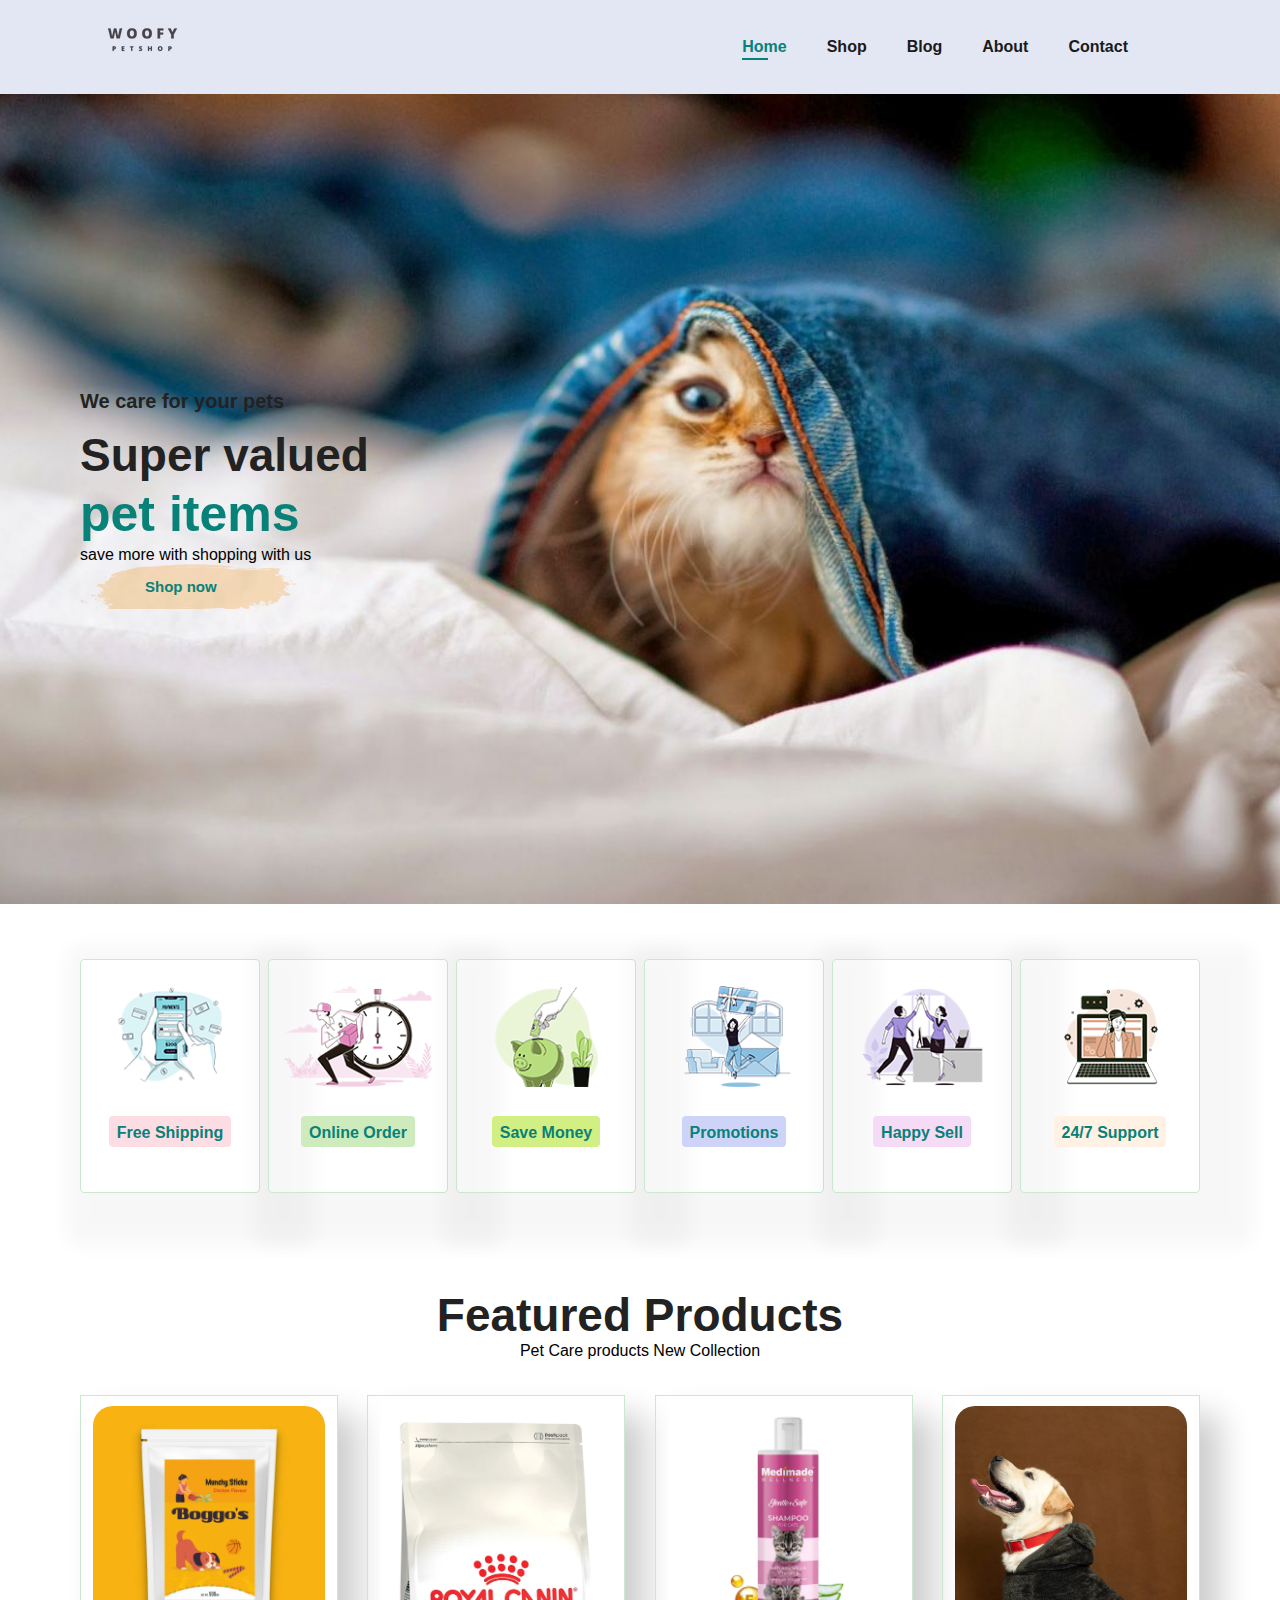
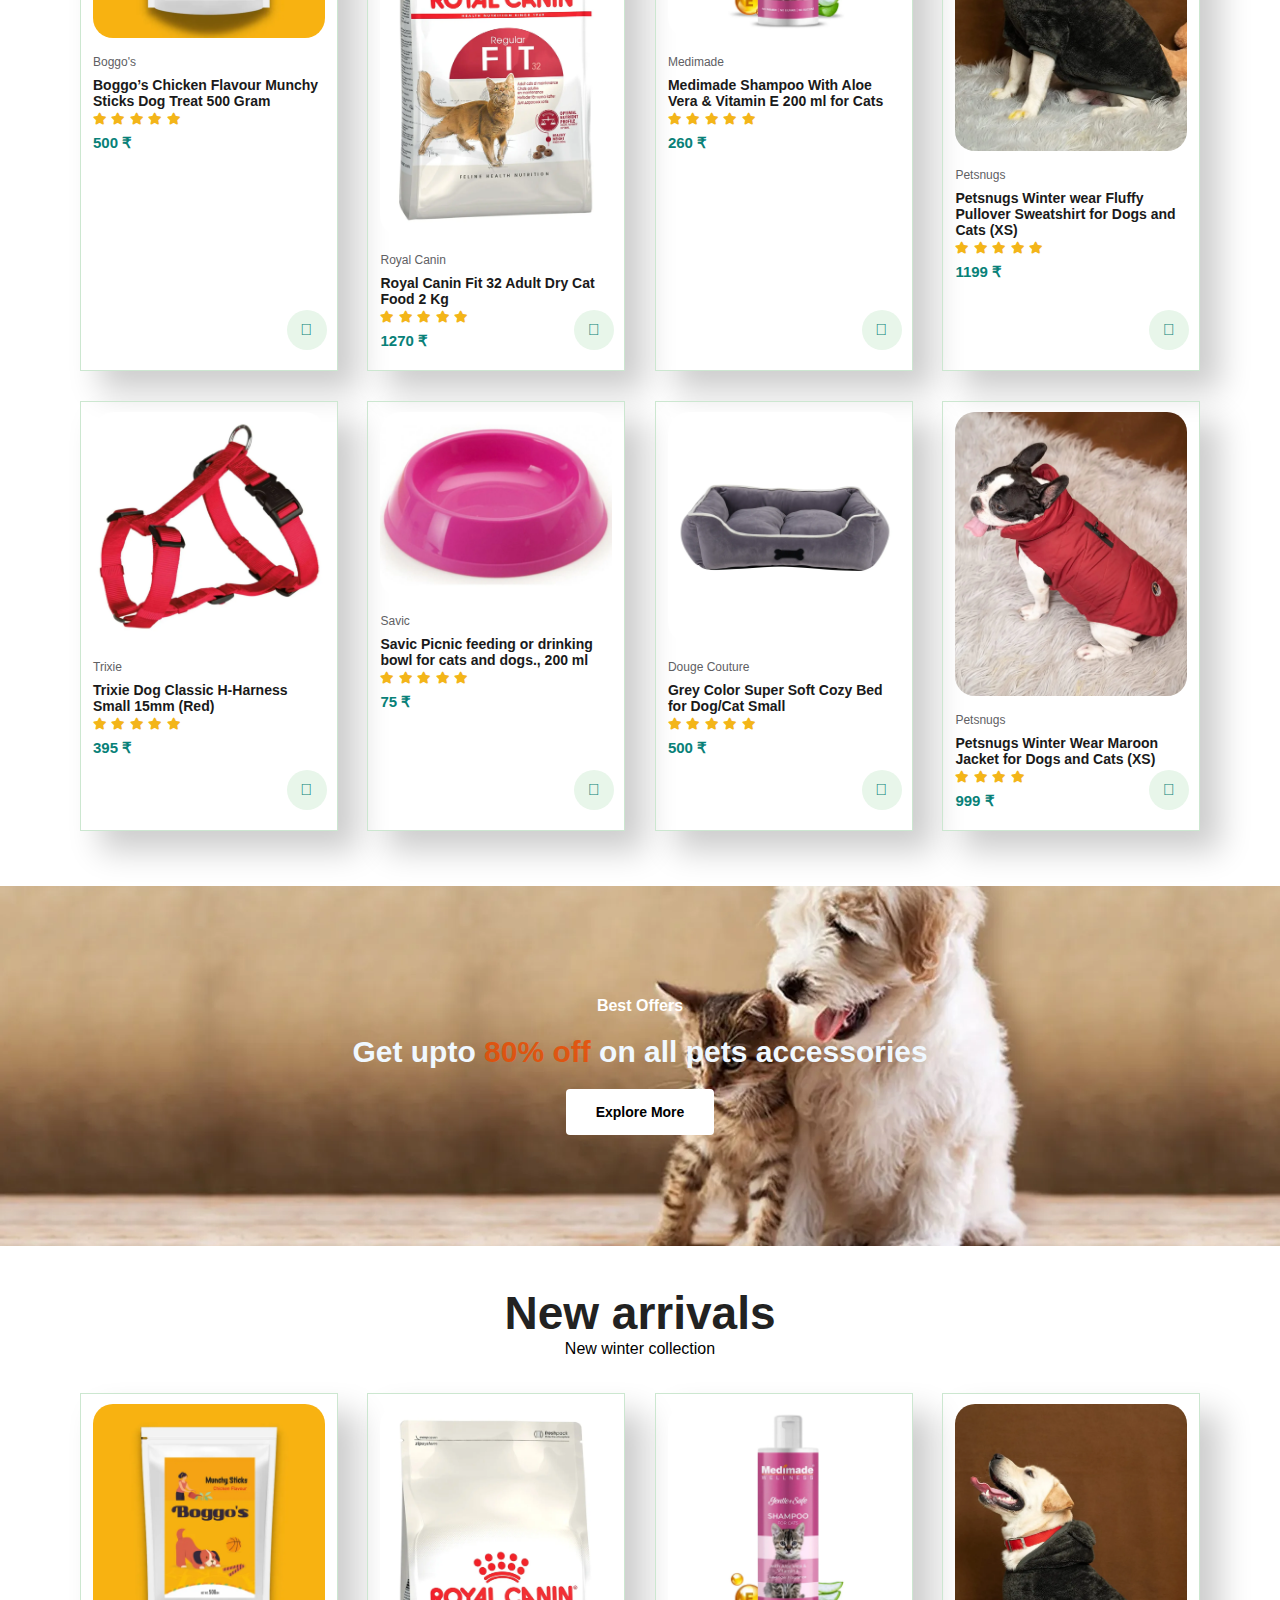
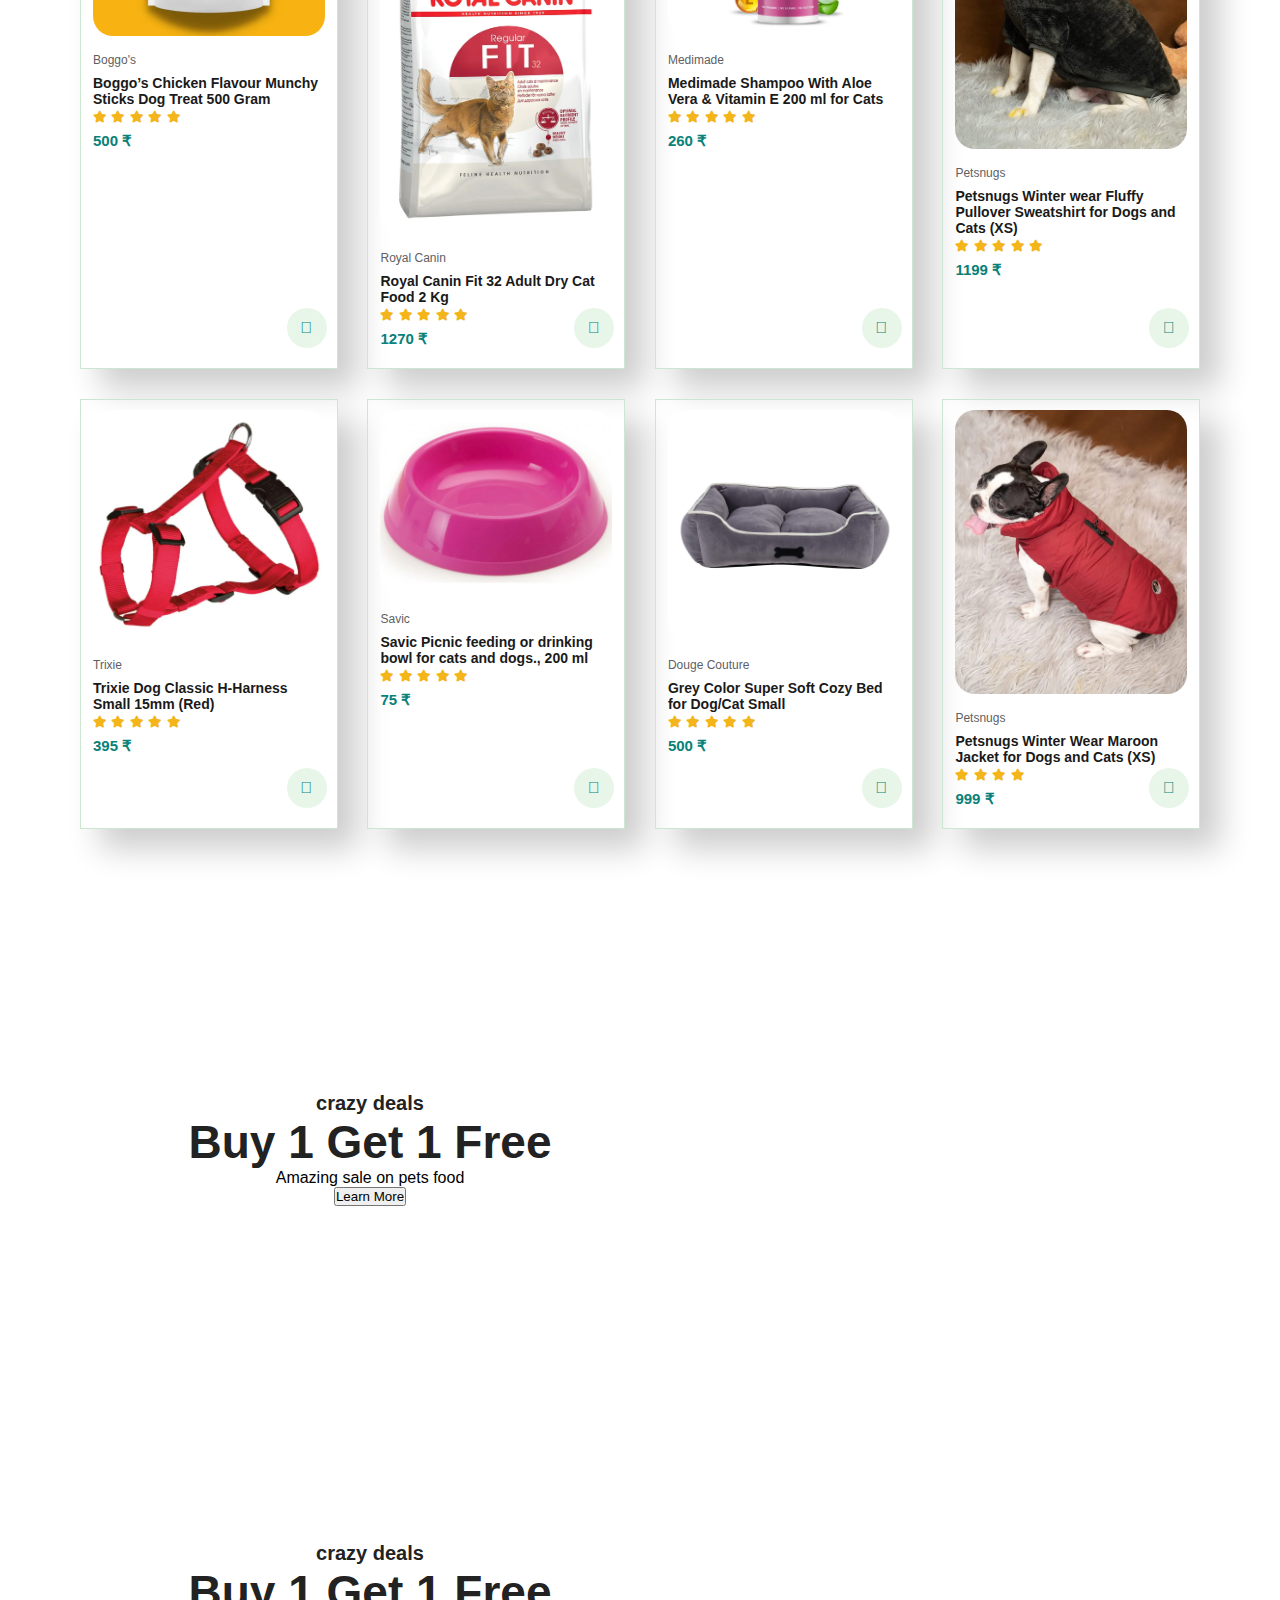
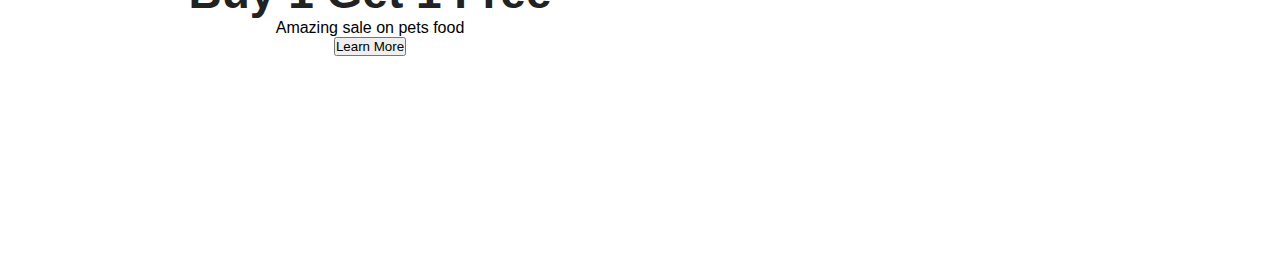
==== index.html @ 5dba1b3c "i have done with small banner" ====
<!DOCTYPE html>
<html lang="en">
<head>
    <meta charset="UTF-8">
    <meta http-equiv="X-UA-Compatible" content="IE=edge">
    <meta name="viewport" content="width=device-width, initial-scale=1.0">
    <title>pet-shop</title>
    <link rel="stylesheet" href="https://use.fontawesome.com/releases/v5.15.4/css/all.css" />
    <link rel="stylesheet" href="style.css"> 
</head>
 <!-- <style>
#product1 .pro-container{
    display: flex; 
    justify-content: space-between;
    padding-top: 20px;
    flex-wrap: wrap;
}
</style>  -->
<body>
    <section id="header">
        <a href="#"><img src="img/logo.png" class="logo" alt=""></a>

        <div>
            <ul id="navbar">
                <li><a class="active" href="index.html">Home </a></li>
                <li><a href="shop.html">Shop </a></li>
                <li><a href="blog.html">Blog </a></li>
                <li><a href="about.html">About </a></li>
                <li><a href="contact.html">Contact </a></li>
                <li><a href="Cart.html"><i class="fa-duotone fa-store"></i></a></li>

            </ul>

        </div>

    </section>

    <section id="hero">
        <h4>We care for your pets</h4>
        <h2>Super valued</h2>
        <h1>pet items</h1>
        <p>save more with shopping with us</p>
        <button>Shop now</button>


    </section>

    <section id="feature" class="section-p1">
        <div class="fe-box">
            <img src="img/features/f1.png" alt="">
            <h6>Free Shipping</h6>

        </div>
        <div class="fe-box">
            <img src="img/features/f2.png" alt="">
            <h6>Online Order</h6>

        </div>
        <div class="fe-box">
            <img src="img/features/f3.png" alt="">
            <h6>Save Money</h6>

        </div>
        <div class="fe-box">
            <img src="img/features/f4.png" alt="">
            <h6>Promotions</h6>

        </div>
        <div class="fe-box">
            <img src="img/features/f5.png" alt="">
            <h6>Happy Sell</h6>

        </div>
        <div class="fe-box">
            <img src="img/features/f6.png" alt="">
            <h6>24/7 Support</h6>

        </div>
    
    </section>

    <section id="product1" class="section-p1">
        <h2>Featured Products</h2>
        <p>Pet Care products New Collection</p>
        <div class="proContainer">
            <div class="pro">
                <img src="img/products/1920.webp" alt="">
                <div class="des" >
                    <span>Boggo's</span>
                    <h5>Boggo’s Chicken Flavour Munchy Sticks Dog Treat 500 Gram</h5>
                    <div class="star">
                        <i class="fas fa-star"></i>
                        <i class="fas fa-star"></i>
                        <i class="fas fa-star"></i>
                        <i class="fas fa-star"></i>
                        <i class="fas fa-star"></i>
                    </div>
                    <h4> 500 ₹ </h4>
                </div>
                <a href=""><i class="fal fa-shopping-cart cart"></i></a>
            </div>
       
        
            <div class="pro">
                <img src="img/products/1080.webp" alt="">
                <div class="des" >
                    <span>Royal Canin</span>
                    <h5>Royal Canin Fit 32 Adult Dry Cat Food 2 Kg</h5>
                    <div class="star">
                        <i class="fas fa-star"></i>
                        <i class="fas fa-star"></i>
                        <i class="fas fa-star"></i>
                        <i class="fas fa-star"></i>
                        <i class="fas fa-star"></i>
                    </div>
                    <h4> 1270 ₹ </h4>
                </div>
                <a href=""><i class="fal fa-shopping-cart cart"></i></a>
            </div>
        
        
            <div class="pro">
                <img src="img/products/1920 (2).webp" alt="">
                <div class="des" >
                    <span>Medimade</span>
                    <h5>Medimade Shampoo With Aloe Vera & Vitamin E 200 ml for Cats</h5>
                    <div class="star">
                        <i class="fas fa-star"></i>
                        <i class="fas fa-star"></i>
                        <i class="fas fa-star"></i>
                        <i class="fas fa-star"></i>
                        <i class="fas fa-star"></i>
                    </div>
                    <h4> 260 ₹ </h4>
                </div>
                <a href=""><i class="fal fa-shopping-cart cart"></i></a>
            </div>
        
        
            <div class="pro">
                <img src="img/products/1920 (3).webp" alt="">
                <div class="des" >
                    <span>Petsnugs</span>
                    <h5>Petsnugs Winter wear Fluffy Pullover Sweatshirt for Dogs and Cats (XS)</h5>
                    <div class="star">
                        <i class="fas fa-star"></i>
                        <i class="fas fa-star"></i>
                        <i class="fas fa-star"></i>
                        <i class="fas fa-star"></i>
                        <i class="fas fa-star"></i>
                    </div>
                    <h4> 1199 ₹ </h4>
                </div>
                <a href=""><i class="fal fa-shopping-cart cart"></i></a>
            </div>
        
        
            <div class="pro">
                <img src="img/products/1920 (4).webp" alt="">
                <div class="des" >
                    <span>Trixie</span>
                    <h5>Trixie Dog Classic H-Harness Small 15mm (Red)</h5>
                    <div class="star">
                        <i class="fas fa-star"></i>
                        <i class="fas fa-star"></i>
                        <i class="fas fa-star"></i>
                        <i class="fas fa-star"></i>
                        <i class="fas fa-star"></i>
                    </div>
                    <h4> 395 ₹ </h4>
                </div>
                <a href=""><i class="fal fa-shopping-cart cart"></i></a>
            </div>
        
        
            <div class="pro">
                <img src="img/products/1920 (5).webp" alt="">
                <div class="des" >
                    <span>Savic</span>
                    <h5>Savic Picnic feeding or drinking bowl for cats and dogs., 200 ml</h5>
                    <div class="star">
                        <i class="fas fa-star"></i>
                        <i class="fas fa-star"></i>
                        <i class="fas fa-star"></i>
                        <i class="fas fa-star"></i>
                        <i class="fas fa-star"></i>
                    </div>
                    <h4> 75 ₹ </h4>
                </div>
                <a href=""><i class="fal fa-shopping-cart cart"></i></a>
            </div>
    
        
            <div class="pro">
                <img src="img/products/1920 (6).webp" alt="">
                <div class="des" >
                    <span>Douge Couture</span>
                    <h5>Grey Color Super Soft Cozy Bed for Dog/Cat Small</h5>
                    <div class="star">
                        <i class="fas fa-star"></i>
                        <i class="fas fa-star"></i>
                        <i class="fas fa-star"></i>
                        <i class="fas fa-star"></i>
                        <i class="fas fa-star"></i>
                    </div>
                    <h4> 500 ₹ </h4>
                </div>
                <a href=""><i class="fal fa-shopping-cart cart"></i></a>
            </div>
    
        
            <div class="pro">
                <img src="img/products/1920 (1).webp" alt="">
                <div class="des" >
                    <span>Petsnugs</span>
                    <h5>Petsnugs Winter Wear Maroon Jacket for Dogs and Cats (XS)</h5>
                    <div class="star">
                        <i class="fas fa-star"></i>
                        <i class="fas fa-star"></i>
                        <i class="fas fa-star"></i>
                        <i class="fas fa-star"></i>
                        
                    </div>
                    <h4> 999 ₹ </h4>
                </div>
                <a href=""><i class="fal fa-shopping-cart cart"></i></a>
            </div>
        </div>
    </section>

    <section id="banner" class="section-m1">
        <h4>Best Offers</h4>
        <h2>Get upto <span>80% off</span> on all pets accessories</h2>
        <button class="normal">Explore More</button>

    </section>

    <section id="product1" class="section-p1">
        <h2>New arrivals</h2>
        <p>New winter collection</p>
        <div class="proContainer">
            <div class="pro">
                <img src="img/products/1920.webp" alt="">
                <div class="des" >
                    <span>Boggo's</span>
                    <h5>Boggo’s Chicken Flavour Munchy Sticks Dog Treat 500 Gram</h5>
                    <div class="star">
                        <i class="fas fa-star"></i>
                        <i class="fas fa-star"></i>
                        <i class="fas fa-star"></i>
                        <i class="fas fa-star"></i>
                        <i class="fas fa-star"></i>
                    </div>
                    <h4> 500 ₹ </h4>
                </div>
                <a href=""><i class="fal fa-shopping-cart cart"></i></a>
            </div>
       
        
            <div class="pro">
                <img src="img/products/1080.webp" alt="">
                <div class="des" >
                    <span>Royal Canin</span>
                    <h5>Royal Canin Fit 32 Adult Dry Cat Food 2 Kg</h5>
                    <div class="star">
                        <i class="fas fa-star"></i>
                        <i class="fas fa-star"></i>
                        <i class="fas fa-star"></i>
                        <i class="fas fa-star"></i>
                        <i class="fas fa-star"></i>
                    </div>
                    <h4> 1270 ₹ </h4>
                </div>
                <a href=""><i class="fal fa-shopping-cart cart"></i></a>
            </div>
        
        
            <div class="pro">
                <img src="img/products/1920 (2).webp" alt="">
                <div class="des" >
                    <span>Medimade</span>
                    <h5>Medimade Shampoo With Aloe Vera & Vitamin E 200 ml for Cats</h5>
                    <div class="star">
                        <i class="fas fa-star"></i>
                        <i class="fas fa-star"></i>
                        <i class="fas fa-star"></i>
                        <i class="fas fa-star"></i>
                        <i class="fas fa-star"></i>
                    </div>
                    <h4> 260 ₹ </h4>
                </div>
                <a href=""><i class="fal fa-shopping-cart cart"></i></a>
            </div>
        
        
            <div class="pro">
                <img src="img/products/1920 (3).webp" alt="">
                <div class="des" >
                    <span>Petsnugs</span>
                    <h5>Petsnugs Winter wear Fluffy Pullover Sweatshirt for Dogs and Cats (XS)</h5>
                    <div class="star">
                        <i class="fas fa-star"></i>
                        <i class="fas fa-star"></i>
                        <i class="fas fa-star"></i>
                        <i class="fas fa-star"></i>
                        <i class="fas fa-star"></i>
                    </div>
                    <h4> 1199 ₹ </h4>
                </div>
                <a href=""><i class="fal fa-shopping-cart cart"></i></a>
            </div>
        
        
            <div class="pro">
                <img src="img/products/1920 (4).webp" alt="">
                <div class="des" >
                    <span>Trixie</span>
                    <h5>Trixie Dog Classic H-Harness Small 15mm (Red)</h5>
                    <div class="star">
                        <i class="fas fa-star"></i>
                        <i class="fas fa-star"></i>
                        <i class="fas fa-star"></i>
                        <i class="fas fa-star"></i>
                        <i class="fas fa-star"></i>
                    </div>
                    <h4> 395 ₹ </h4>
                </div>
                <a href=""><i class="fal fa-shopping-cart cart"></i></a>
            </div>
        
        
            <div class="pro">
                <img src="img/products/1920 (5).webp" alt="">
                <div class="des" >
                    <span>Savic</span>
                    <h5>Savic Picnic feeding or drinking bowl for cats and dogs., 200 ml</h5>
                    <div class="star">
                        <i class="fas fa-star"></i>
                        <i class="fas fa-star"></i>
                        <i class="fas fa-star"></i>
                        <i class="fas fa-star"></i>
                        <i class="fas fa-star"></i>
                    </div>
                    <h4> 75 ₹ </h4>
                </div>
                <a href=""><i class="fal fa-shopping-cart cart"></i></a>
            </div>
    
        
            <div class="pro">
                <img src="img/products/1920 (6).webp" alt="">
                <div class="des" >
                    <span>Douge Couture</span>
                    <h5>Grey Color Super Soft Cozy Bed for Dog/Cat Small</h5>
                    <div class="star">
                        <i class="fas fa-star"></i>
                        <i class="fas fa-star"></i>
                        <i class="fas fa-star"></i>
                        <i class="fas fa-star"></i>
                        <i class="fas fa-star"></i>
                    </div>
                    <h4> 500 ₹ </h4>
                </div>
                <a href=""><i class="fal fa-shopping-cart cart"></i></a>
            </div>
    
        
            <div class="pro">
                <img src="img/products/1920 (1).webp" alt="">
                <div class="des" >
                    <span>Petsnugs</span>
                    <h5>Petsnugs Winter Wear Maroon Jacket for Dogs and Cats (XS)</h5>
                    <div class="star">
                        <i class="fas fa-star"></i>
                        <i class="fas fa-star"></i>
                        <i class="fas fa-star"></i>
                        <i class="fas fa-star"></i>
                        
                    </div>
                    <h4> 999 ₹ </h4>
                </div>
                <a href=""><i class="fal fa-shopping-cart cart"></i></a>
            </div>
        </div>
    </section>

    <section id="sm-banner" class="section-p1">
        <div class="banner-box">
            <h4>crazy deals</h4>
            <h2>Buy 1 Get 1 Free</h2>
            <span>Amazing sale on pets food </span>
            <button>Learn More</button>
        </div>
        <div class="banner-box">
            <h4>crazy deals</h4>
            <h2>Buy 1 Get 1 Free</h2>
            <span>Amazing sale on pets food </span>
            <button>Learn More</button>
        </div>
    </section>

     <script src="script.js"></script>
</body>
</html>
---- style.css ----
@import url('https://fonts.googleapis.com/css2?family=League+Spartan:wght@100;200;300;400;500;600;700;800;900&display=swap');    
* {
    margin: 0;
    padding: 0;
    box-sizing: border-box;
    font-family: 'spartan', sans-serif;
}

h1{
    font-size: 50px;
    line-height: 64px;
    color: #222;

}
h2{
    font-size: 46px;
    line-height: 54px;
    color: #222;
}
h4{
    font-size: 20px; 
    color: #222;
} 
h6{
    font-weight: 700;
    font-size: 16px;
    margin: 15px 0 20px 0;
} 
.section-p1 {
    padding: 40px 80px;
}
.section-m1 {
    padding: 40px 80px;
}
button.normal{
    font-size: 14px;
    font-weight: 600;
    padding: 15px 30px;
    color: #000;
    background-color: #fff;
    border-radius: 4px;
    cursor: pointer;
    border: none;
    outline: none;
    transition: 0.2s;
}
body {
    width:100%;
}  
/*header start*/

#header {
    display: flex;
    align-items: center;
    justify-content: space-between;
    padding: 20px 80px;
    background: #e3e6f3;
    box-shadow: 0 5px 15px rgba(0, 0, 0, 0.0 6);
    z-index: 999;
    position: sticky;
    top: 0;
    left: 0;
}
#navbar {
    display: flex;
    align-items: center;
    justify-content: center;

}
#navbar li{
    list-style: none;
    padding: 0 20px;
    position: relative;
}
#navbar li a{
    text-decoration: none;
    font-size: 16px;
    font-weight: 600;
    color: #1a1a1a;
    transition: 0.3s ease;
}
#navbar li a:hover{
    color: #088178;
}
#navbar li a:hover,
#navbar li a.active{
    color: #088178;
}
#navbar li a.active::after,
#navbar li a:hover::after{
    content: "";
    width: 30%;
    height: 2px;
    background: #088178;
    position: absolute;
    bottom: -4px;
    left: 20px;
}

/*home page*/
#hero{
    background-image: url(img/hero1.jpg);
    height: 90vh;
    width: 100%;
    background-size: cover;
    background-position: top 25% right 0;
    padding: 0 80px;
    display: flex;
    flex-direction: column;
    align-items: flex-start;
    justify-content: center;

}
#hero h4{
    padding-bottom: 15px;

}
#hero h1{
    color: #088178;
}
#hero button{
    background-image: url(img/button.png);
    background-color:transparent;
    color: #088178;
    border: 0;
    padding: 14px 80px 14px 65px;
    background-repeat: no-repeat;
    cursor: pointer;
    font-weight:700 ;
    font-size: 15px;
}
#feature{
    display: flex;
    align-items: center;
    justify-content: space-between;
    flex-wrap: wrap;
}
#feature .fe-box{
    width: 180px;
    text-align: center;
    padding: 25px 15px;
    box-shadow:20px 20px 20px 34px rgba(0,0,0,0.03);
    border: 1px solid #cce7d0;
    border-radius: 4px;
    margin: 15px 0;
}
#feature .fe-box:hover{
    box-shadow: 10px 10px 54px rgba(70, 62,221,0.1);
}
#feature .fe-box h6{
    display: inline-block;
    padding:9px 8px 6px 8px;
    line-height: 1;
    border-radius: 4px;
    color: #088178;
    background-color:#fddde4;
}

#feature .fe-box:nth-child(2) h6{
    background-color:#cdebbc;

}
#feature .fe-box:nth-child(3) h6{
    background-color:#d1ef82;
    
}#feature .fe-box:nth-child(4) h6{
    background-color:#cdd4f8;
    
}#feature .fe-box:nth-child(5) h6{
    background-color:#f6dbf6;
    
}#feature .fe-box:nth-child(6) h6{
    background-color:#fff2e5;
    
}
#feature .fe-box img{
    width: 100%;
    margin-bottom: 10px;

}
#product1{
    text-align: center;
}
#product1 .proContainer{
    display: flex; 
    justify-content: space-between;
    padding-top: 20px;
    flex-wrap: wrap;
}

#product1 .pro{
    width: 23%;
    min-width: 250px;
    padding: 10px 12px;
    border: 1px solid #cce7d0;
    cursor: pointer;
    box-shadow:20px 20px 30px rgba(0,0,0,0.2);
    margin: 15px 0;
    position: relative;
}
#product1 .pro:hover{
    box-shadow:20px 20px 30px rgba(0,0,0,0.6);

}
#product1 .pro img{
    width: 100%;
    border-radius: 20px ;
}
#product1 .pro .des{
    text-align: start;
    padding: 10px 0;
}
#product1 .pro .des span{
    color: #606063;
    font-size: 12px;
}
#product1 .pro .des h5{
    padding-top:7px;
    color: #1a1a1a;
    font-size: 14px;
}
#product1 .pro .des i{
    font-size: 12px;
    color: rgb(243, 181, 25);
}
#product1 .pro .des h4{
    padding-top: 7px;
    font-size: 15px;
    font-weight: 700;
    color: #088178;

}
#product1 .pro .cart{
    width: 40px;
    height: 40px;
    line-height: 40px;
    border-radius: 50px;
    background-color: #e8f6ea;
    font-weight:500 ;
    color: #088178;
    position: absolute;
    bottom: 20px;
    right:10px;
}
#banner{
    display: flex;
    flex-direction: column;
    justify-content: center;
    align-items: center;
    text-align: center;
    background-image: url(/img/banner/Pet-Care-Banner.webp);
    width: 100%;
    height: 40vh;
    background-size: cover;
    background-position: center;
}
#banner h4{
    color: white;
    font-size: 16px;
}
#banner h2{
    color: aliceblue;
    font-size:30px;
    padding: 10px 0;
}
#banner h2 span{
    color:rgba(233, 74, 0, 0.83);
    
}
#banner button:hover{
    background-color: #088178;
    color:#fff;

}
#sm-banner {
    display: flex;
    justify-content: space-between;
    flex-wrap: wrap;
}
#sm-banner .banner-box{
    display: flex;
    flex-direction: column;
    justify-content: center;
    align-items: center;
    text-align: center;
    background-image: url(/img/banner/mobile_1.avif);
    min-width: 580px;
    height: 50vh;
    background-size: cover;
    background-position: center;

}
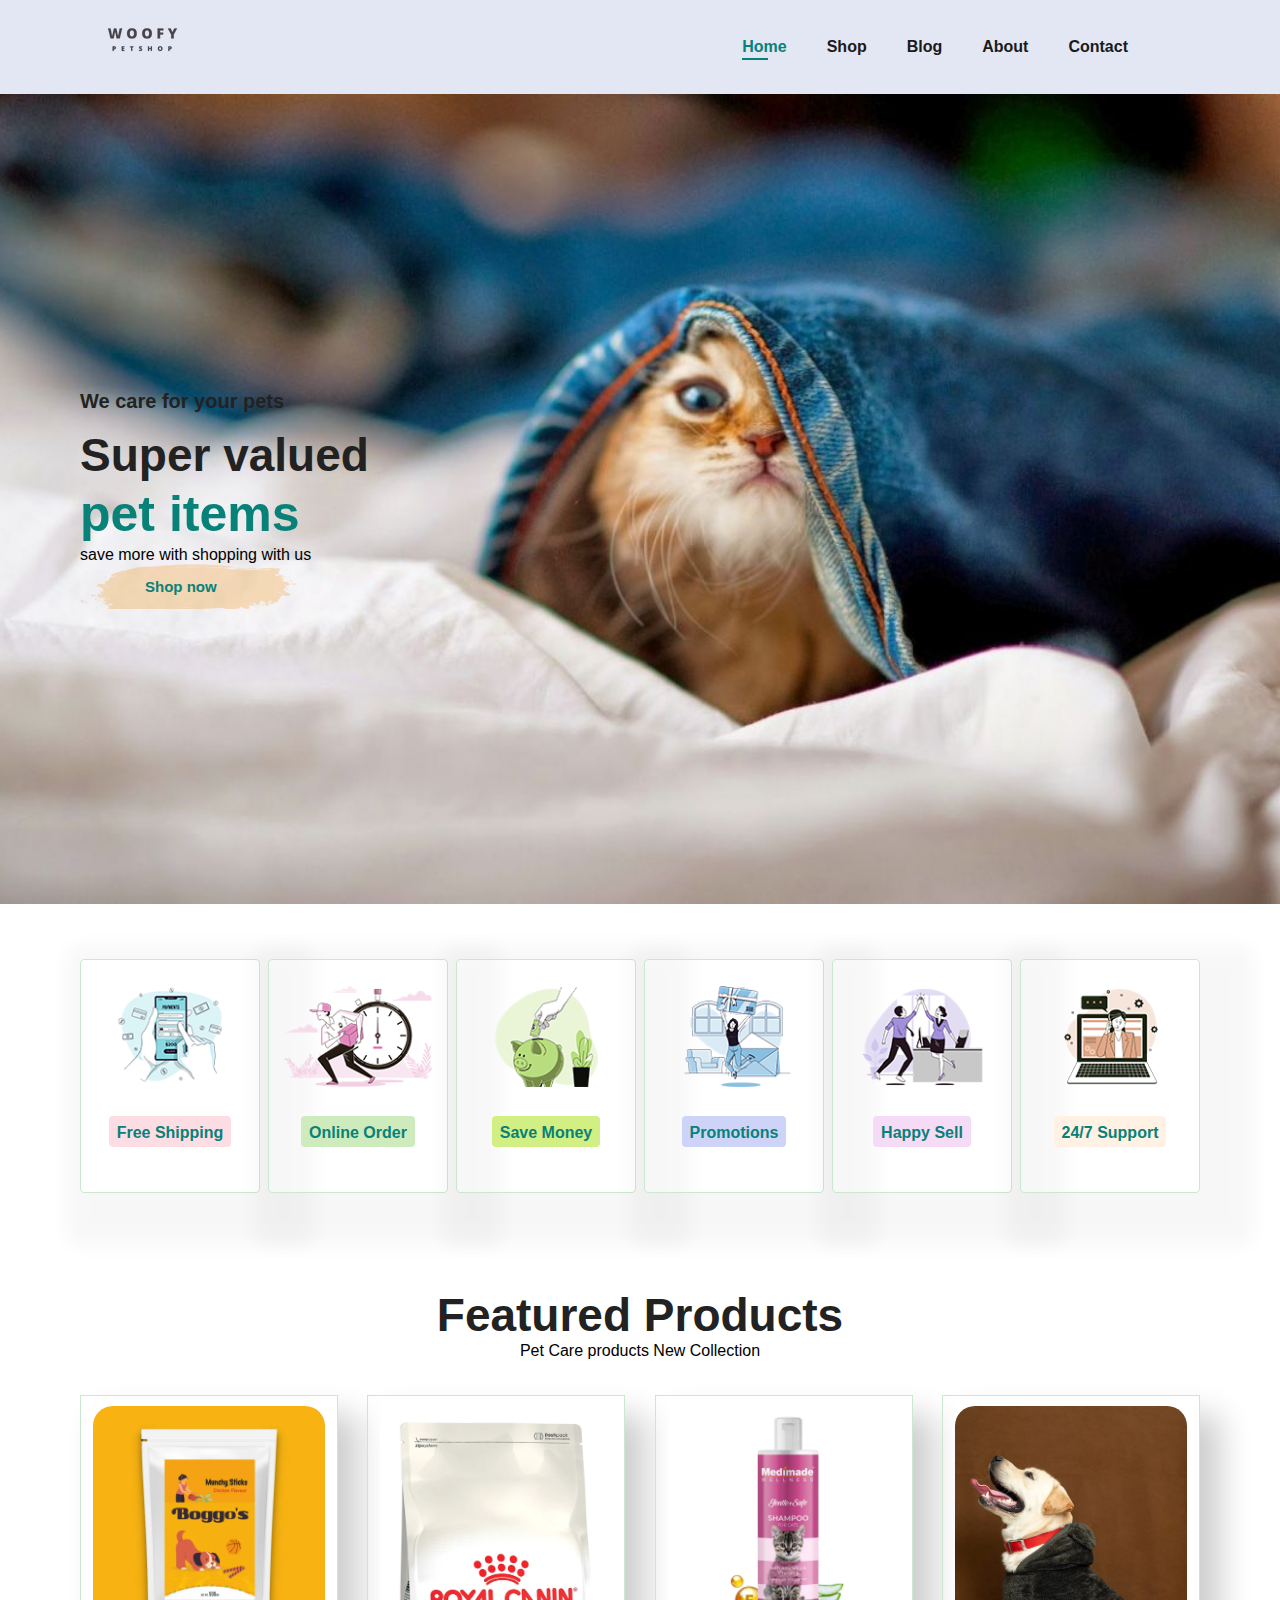
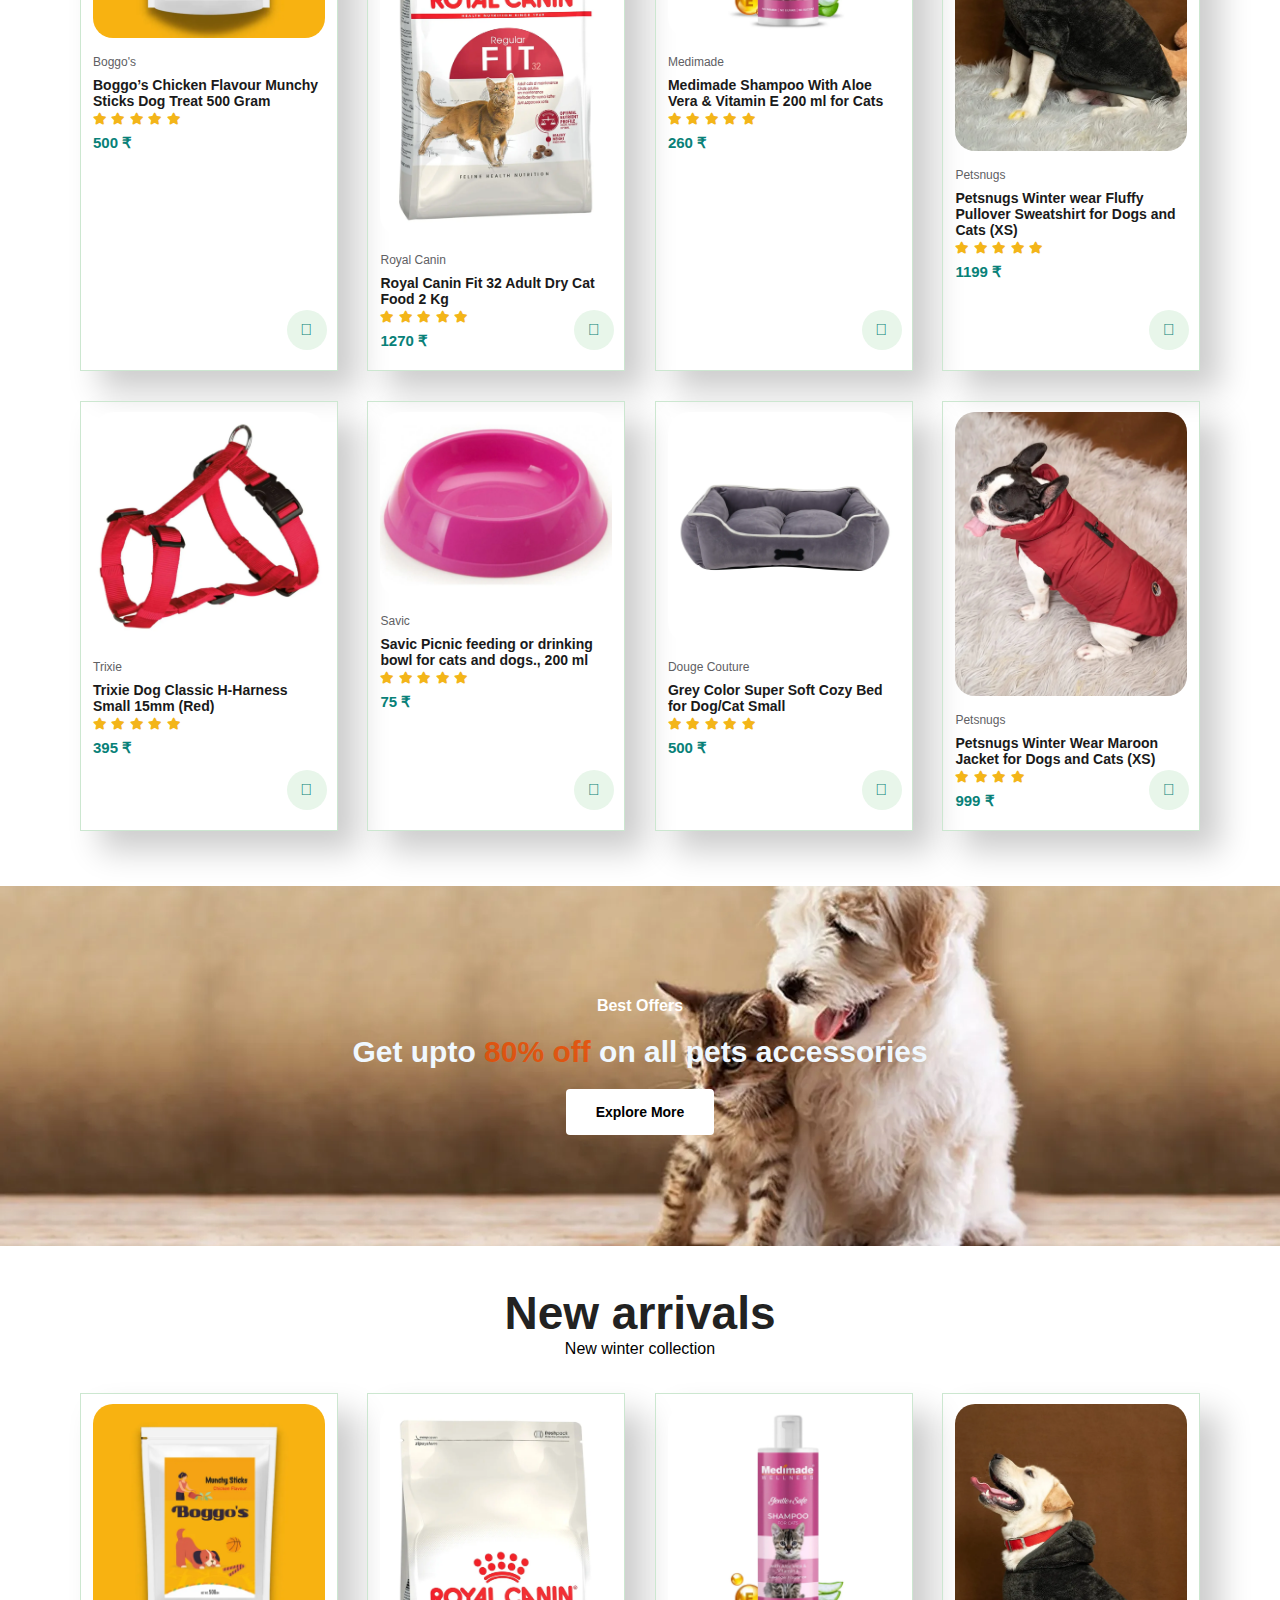
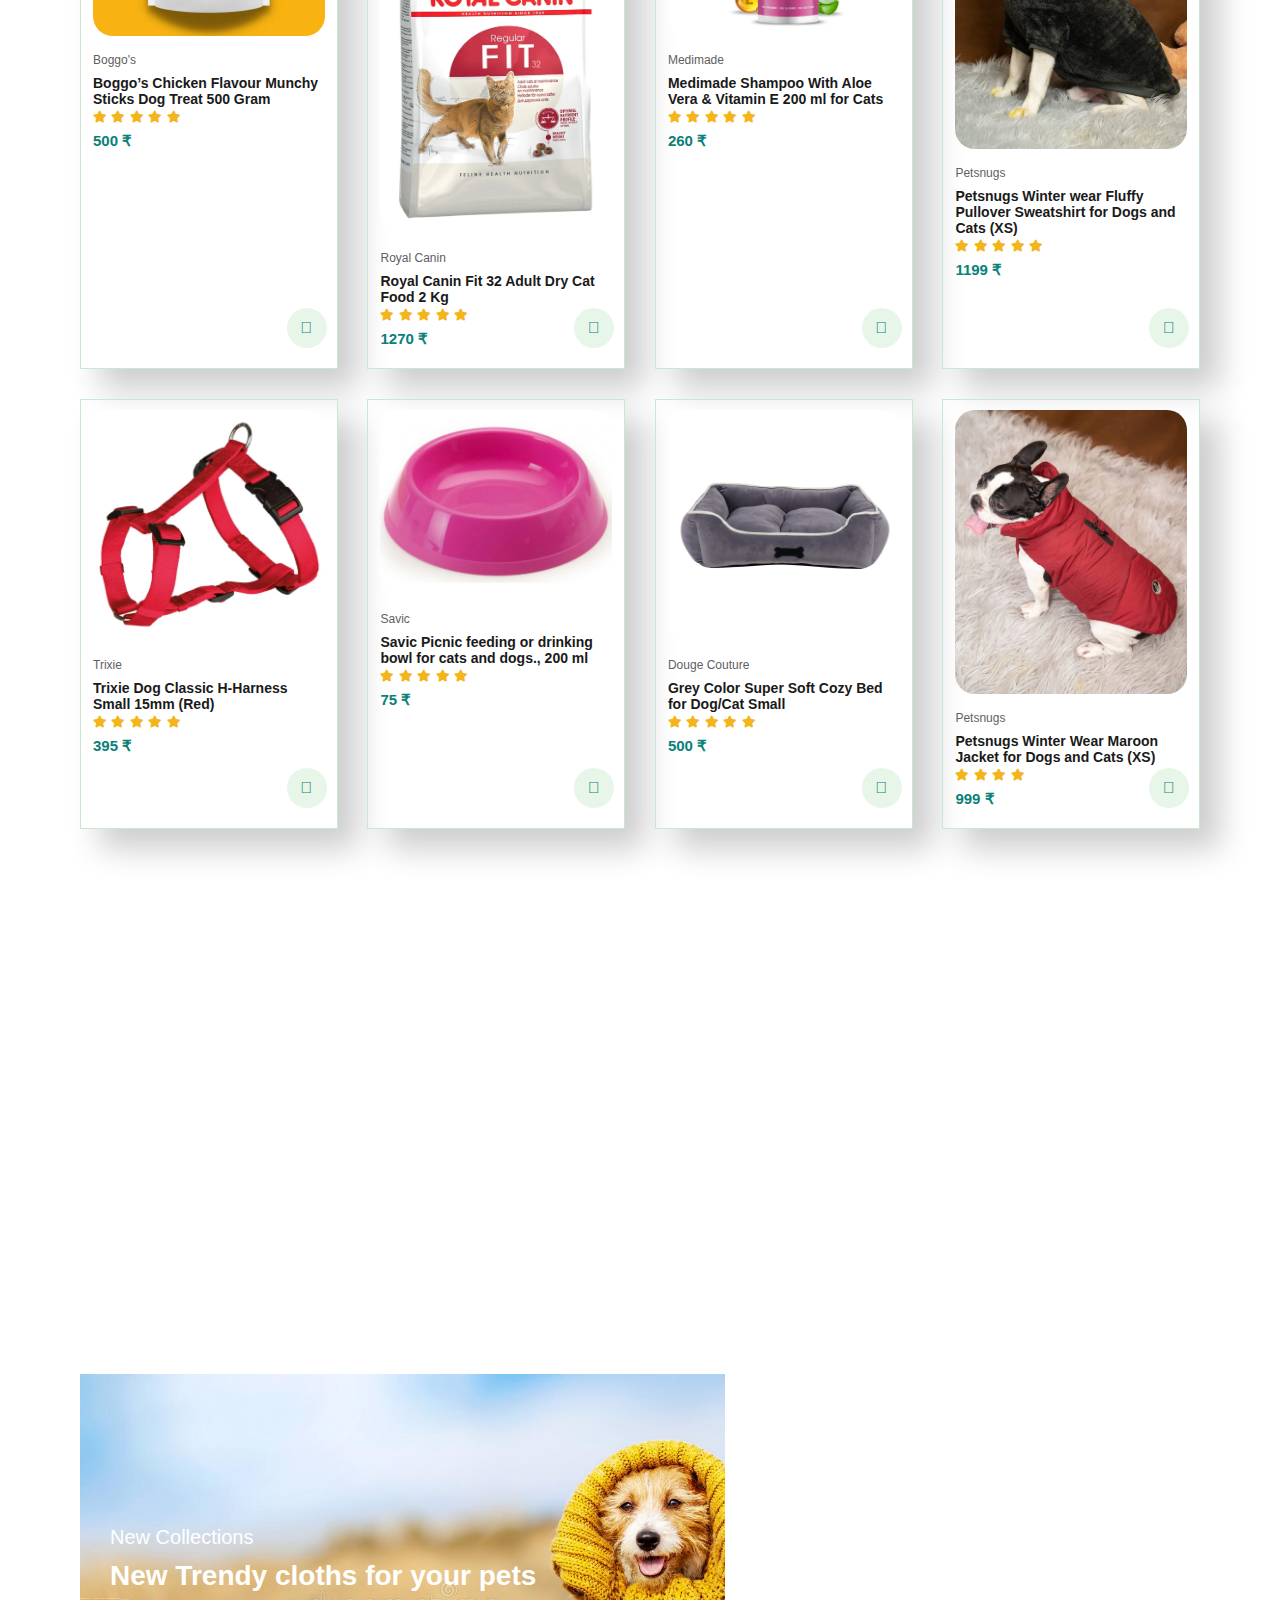
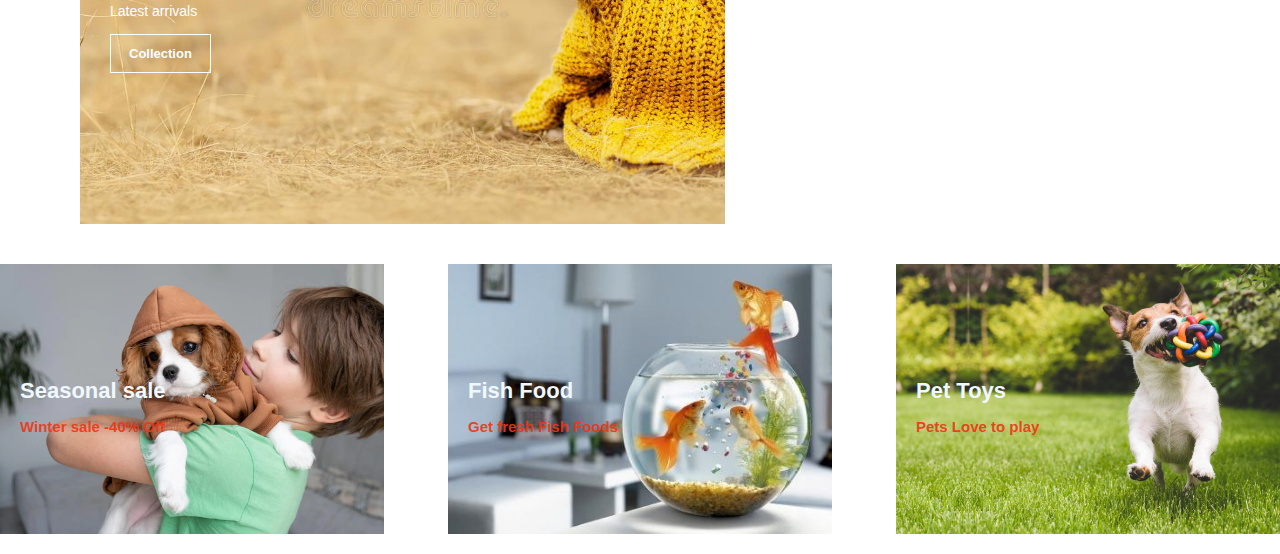
==== commit 87cf9a03: "completed banner section" ====
--- a/index.html
+++ b/index.html
@@ -389,13 +389,30 @@
             <h4>crazy deals</h4>
             <h2>Buy 1 Get 1 Free</h2>
             <span>Amazing sale on pets food </span>
-            <button>Learn More</button>
-        </div>
+            <button class="white">Learn More</button>
+        </div>
+        <div class="banner-box banner-box2">
+            <h4>New Collections</h4>
+            <h2>New Trendy cloths for your pets</h2>
+            <span>Latest arrivals </span>
+            <button class="white">Collection</button>
+        </div>
+    </section>
+
+    <section id="banner3">
         <div class="banner-box">
-            <h4>crazy deals</h4>
-            <h2>Buy 1 Get 1 Free</h2>
-            <span>Amazing sale on pets food </span>
-            <button>Learn More</button>
+            <h2>Seasonal sale</h2>
+            <h3>Winter sale -40% Off</h3>
+        </div>
+    
+        <div class="banner-box banner-box2">
+            <h2>Fish Food</h2>
+            <h3>Get fresh Fish Foods</h3>
+        </div>
+    
+        <div class="banner-box banner-box3">
+            <h2>Pet Toys</h2>
+            <h3>Pets Love to play</h3>
         </div>
     </section>
 
--- a/style.css
+++ b/style.css
@@ -44,6 +44,17 @@
     outline: none;
     transition: 0.2s;
 }
+button.white{
+    font-size: 13px;
+    font-weight: 600;
+    padding: 11px 18px;
+    color: #fff;
+    background-color: transparent;
+    cursor: pointer;
+    border: 1px solid #fff;
+    outline: none;
+    transition: 0.2s;
+}
 body {
     width:100%;
 }  
@@ -281,12 +292,74 @@
     display: flex;
     flex-direction: column;
     justify-content: center;
-    align-items: center;
-    text-align: center;
+    align-items:flex-start;
     background-image: url(/img/banner/mobile_1.avif);
-    min-width: 580px;
+    min-width: 645px;
     height: 50vh;
     background-size: cover;
     background-position: center;
-
+    padding: 30px;
+}
+#sm-banner .banner-box2{
+    background-image: url(img/banner/b3.jpg);
+}
+
+#sm-banner h4{
+    color: #fff;
+    font-size: 20px;
+    font-weight: 300;
+
+}
+#sm-banner h2{
+    color: #fff;
+    font-size: 28px;
+    font-weight: 800;
+}
+#sm-banner span{
+    color: #fff;
+    font-size: 14px;
+    font-weight: 500;
+    padding-bottom: 15px;
+}
+
+#sm-banner .banner-box:hover button{
+    background: #088178;
+    border: 1px solid #088178;
+}
+#banner3{
+    display: flex;
+    flex-direction: row;
+    justify-content: space-between;
+} 
+
+#banner3 .banner-box{
+    display: flex;
+    flex-direction: column;
+    justify-content: center;
+    align-items:flex-start;
+    background-image: url(/img/banner/b8.webp);
+    min-width: 30%;
+    height: 30vh;
+    background-size: cover;
+    background-position: center;
+    padding: 20px;
+    margin-bottom: 20PX;
+}
+#banner3 .banner-box2{
+    background-image: url(/img/banner/b5.jpg);
+}
+#banner3 .banner-box3{
+    background-image: url(/img/banner/b6.jpg);
+}
+#banner3 h2{
+    color: aliceblue;
+    font-weight: 900;
+    font-size: 22px;
+
+}
+#banner3 h3{
+    color: rgba(235, 56, 24, 0.93);
+    font-weight: 800;
+    font-size: 15px;
+    
 }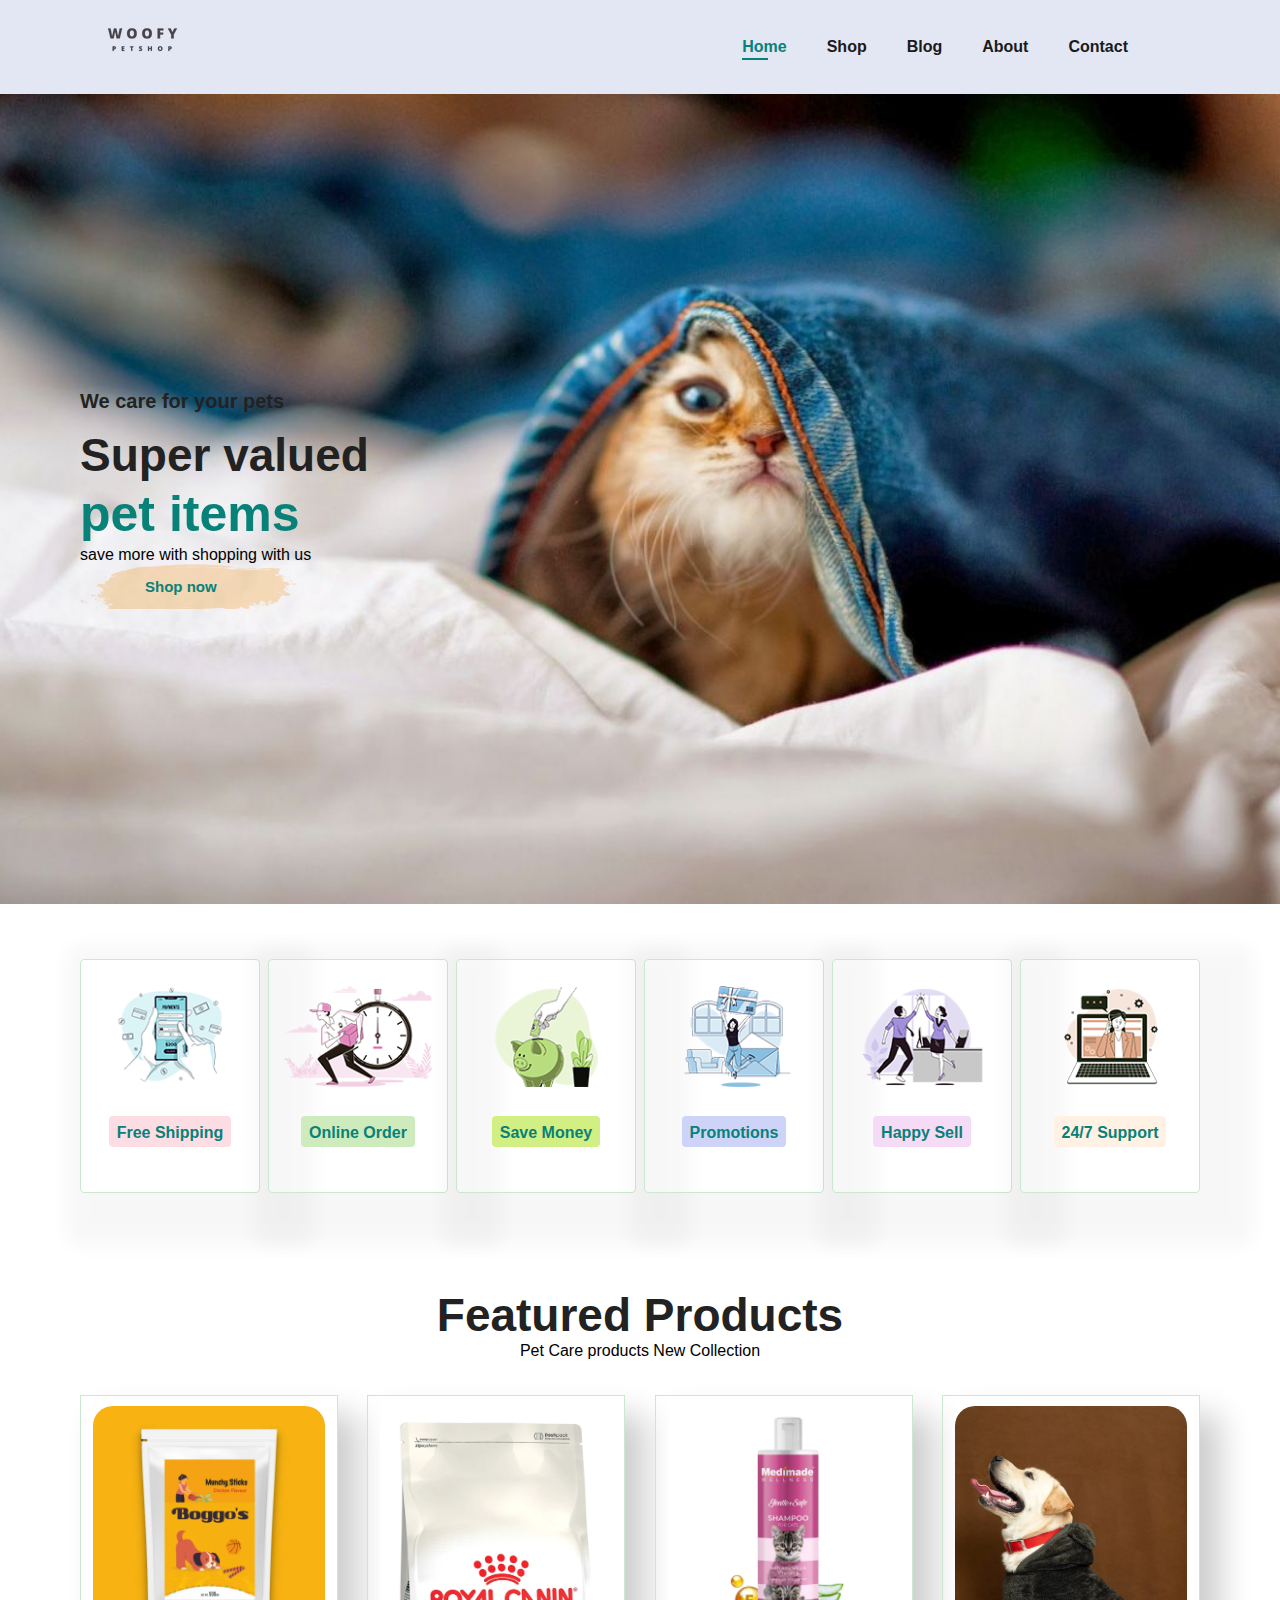
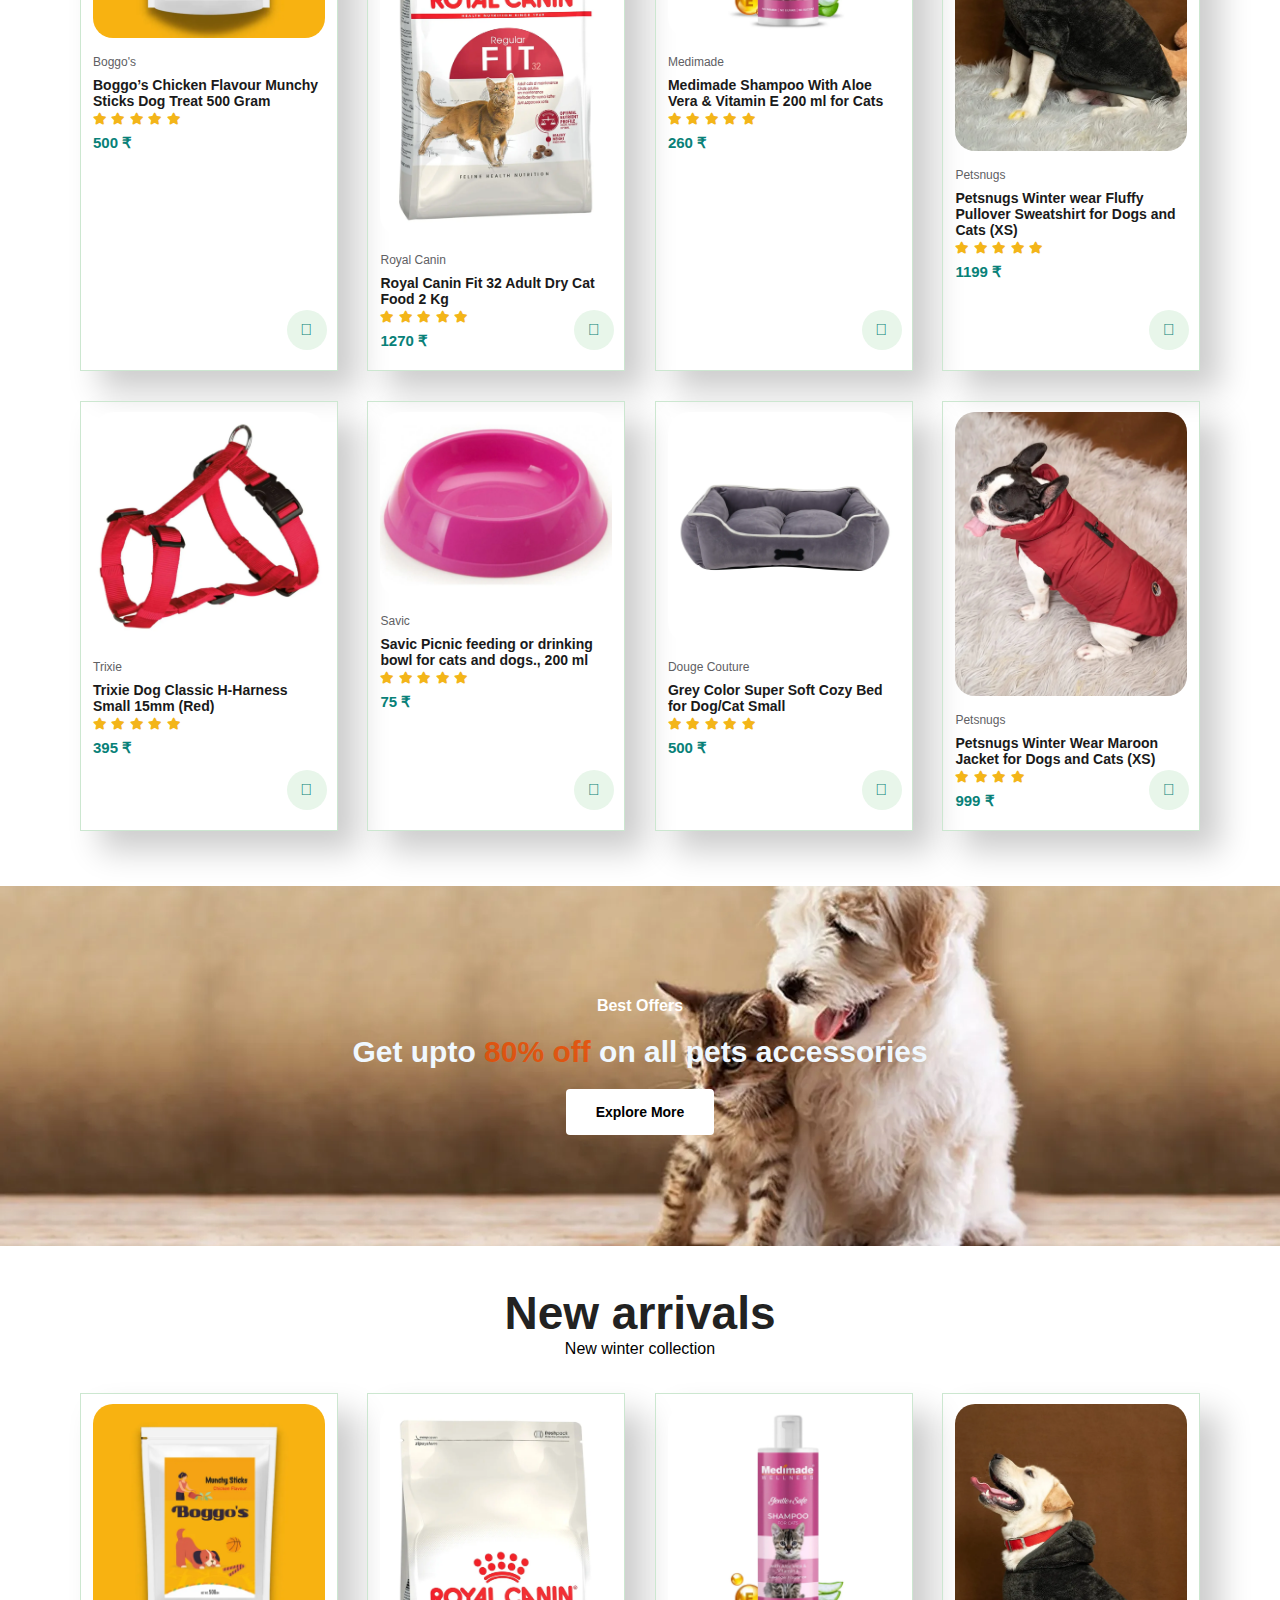
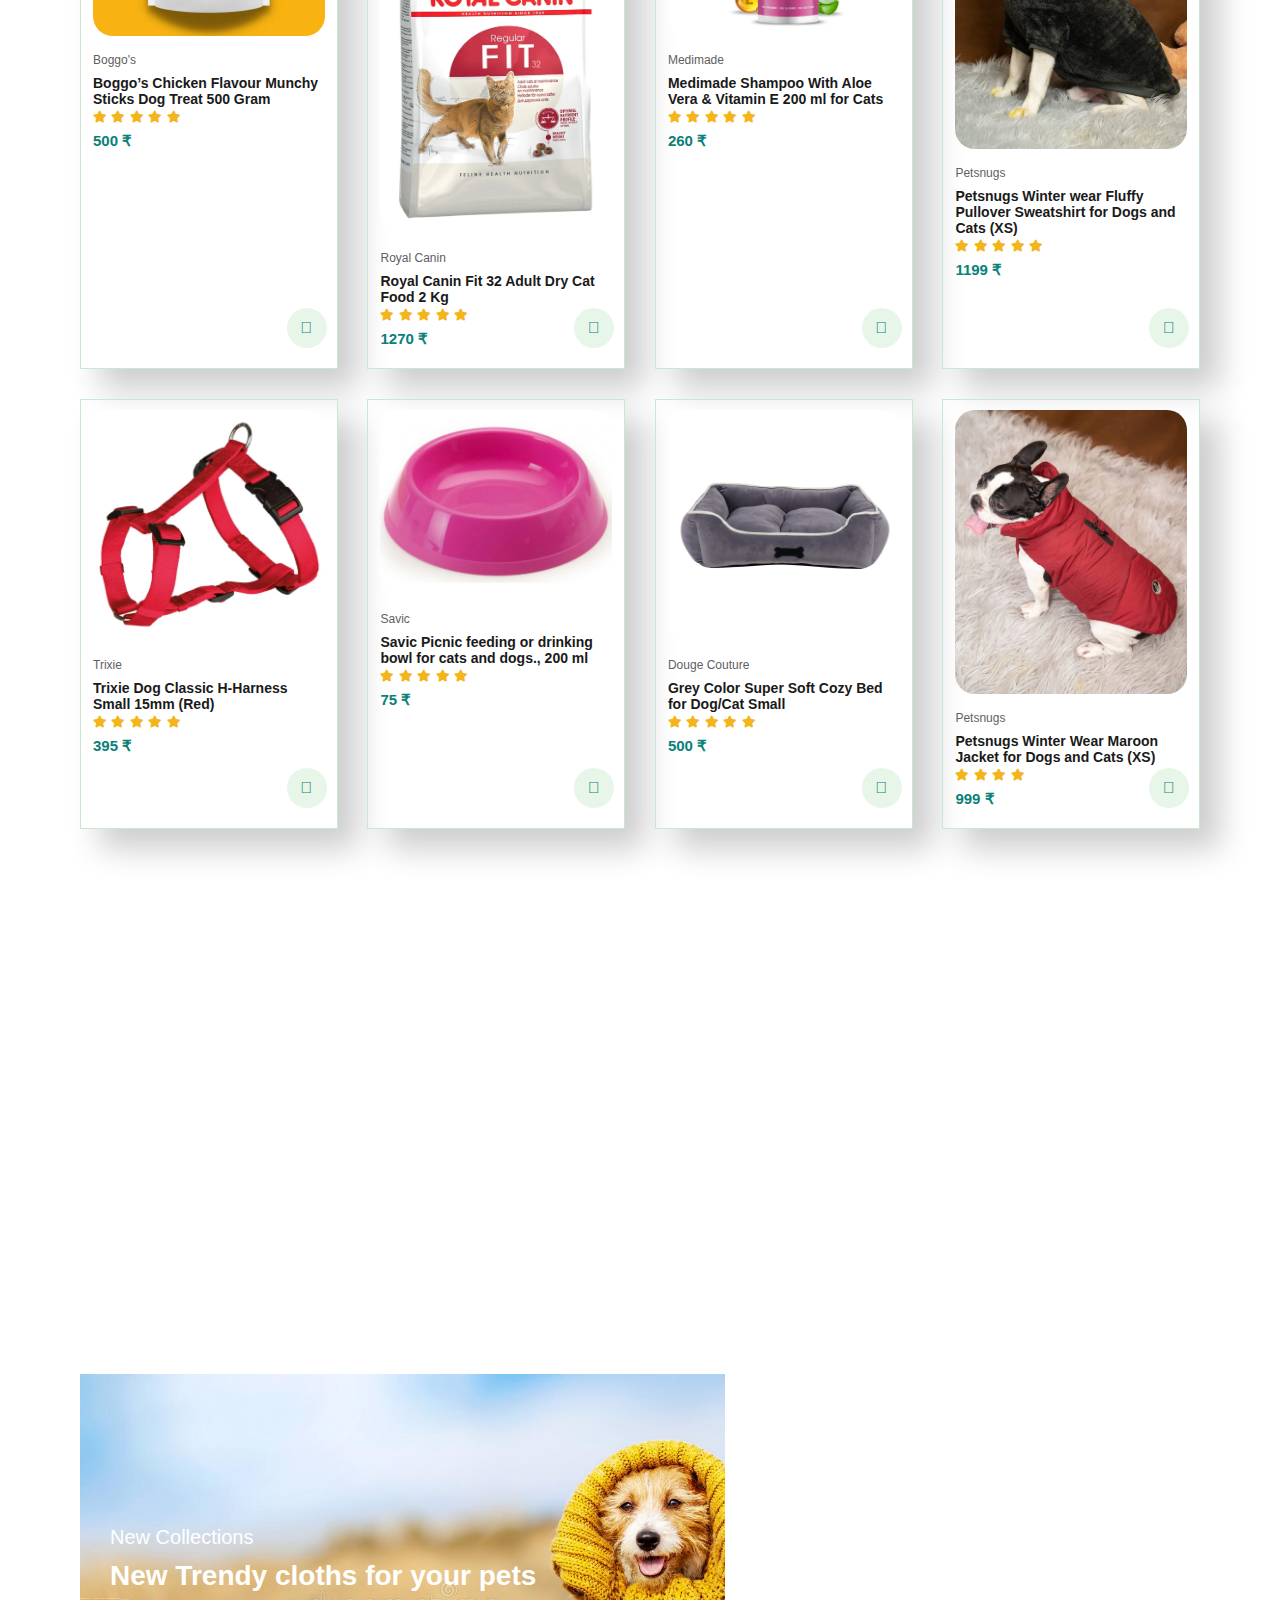
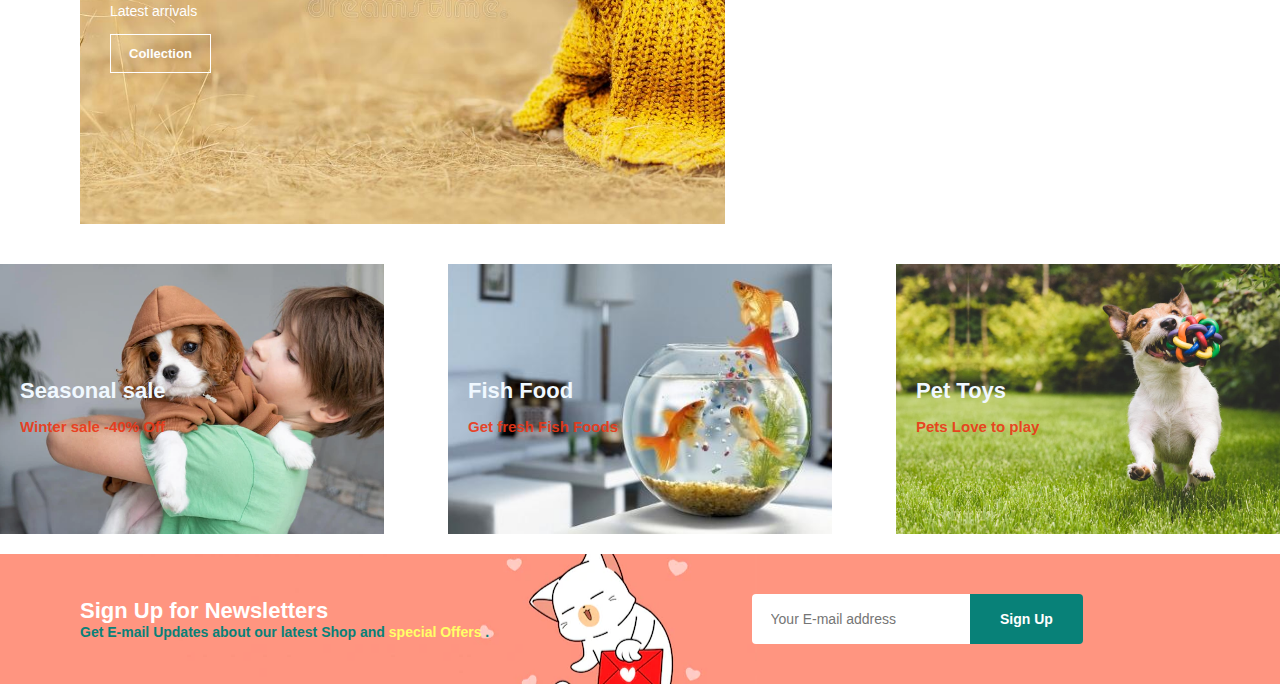
==== commit 9d22c133: "Added newsletter section" ====
--- a/index.html
+++ b/index.html
@@ -416,6 +416,18 @@
         </div>
     </section>
 
+    <section id="newsletter" class="section-p1 sectio-m1">
+        <div class="newstext">
+            <h4>Sign Up for Newsletters</h4>
+            <p>Get E-mail Updates about our latest Shop and <span>special Offers</span> .</p>
+        </div>
+        <div class="form">
+            <input type="text" placeholder="Your E-mail address">
+            <button class="normal">Sign Up</button>
+
+        </div>
+    </section>
+
      <script src="script.js"></script>
 </body>
 </html>--- a/style.css
+++ b/style.css
@@ -362,4 +362,48 @@
     font-weight: 800;
     font-size: 15px;
     
+}
+#newsletter{
+    display: flex;
+    justify-content: space-between;
+    flex-wrap: wrap;
+    align-items: center;
+    background-image: url(img/newsletter/2.webp);
+    background-repeat: no-repeat;
+    background-position: 20% 30%;
+    background-color: #ff9580;
+}
+#newsletter h4{
+    font-size: 22px;
+    font-weight: 700;
+    color: #fff;
+}
+#newsletter p{
+    font-size: 14px;
+    font-weight: 600;
+    color:#088178;
+}
+#newsletter p span{
+    color:#ffff67;
+}
+#newsletter .form{
+    display: flex;
+    width: 40%;
+}
+#newsletter input{
+    height: 3.125rem;
+    padding: 0 1.25em;
+    font-size: 14px;
+    border: 1px solid transparent;
+    border-radius: 4px;
+    outline: none;
+    border-top-right-radius: 0;
+    border-bottom-right-radius: 0;
+}
+#newsletter button{
+    background-color: #088178;
+    color:#fff ;
+    white-space: nowrap;
+    border-bottom-left-radius: 0;
+    border-top-left-radius: 0;
 }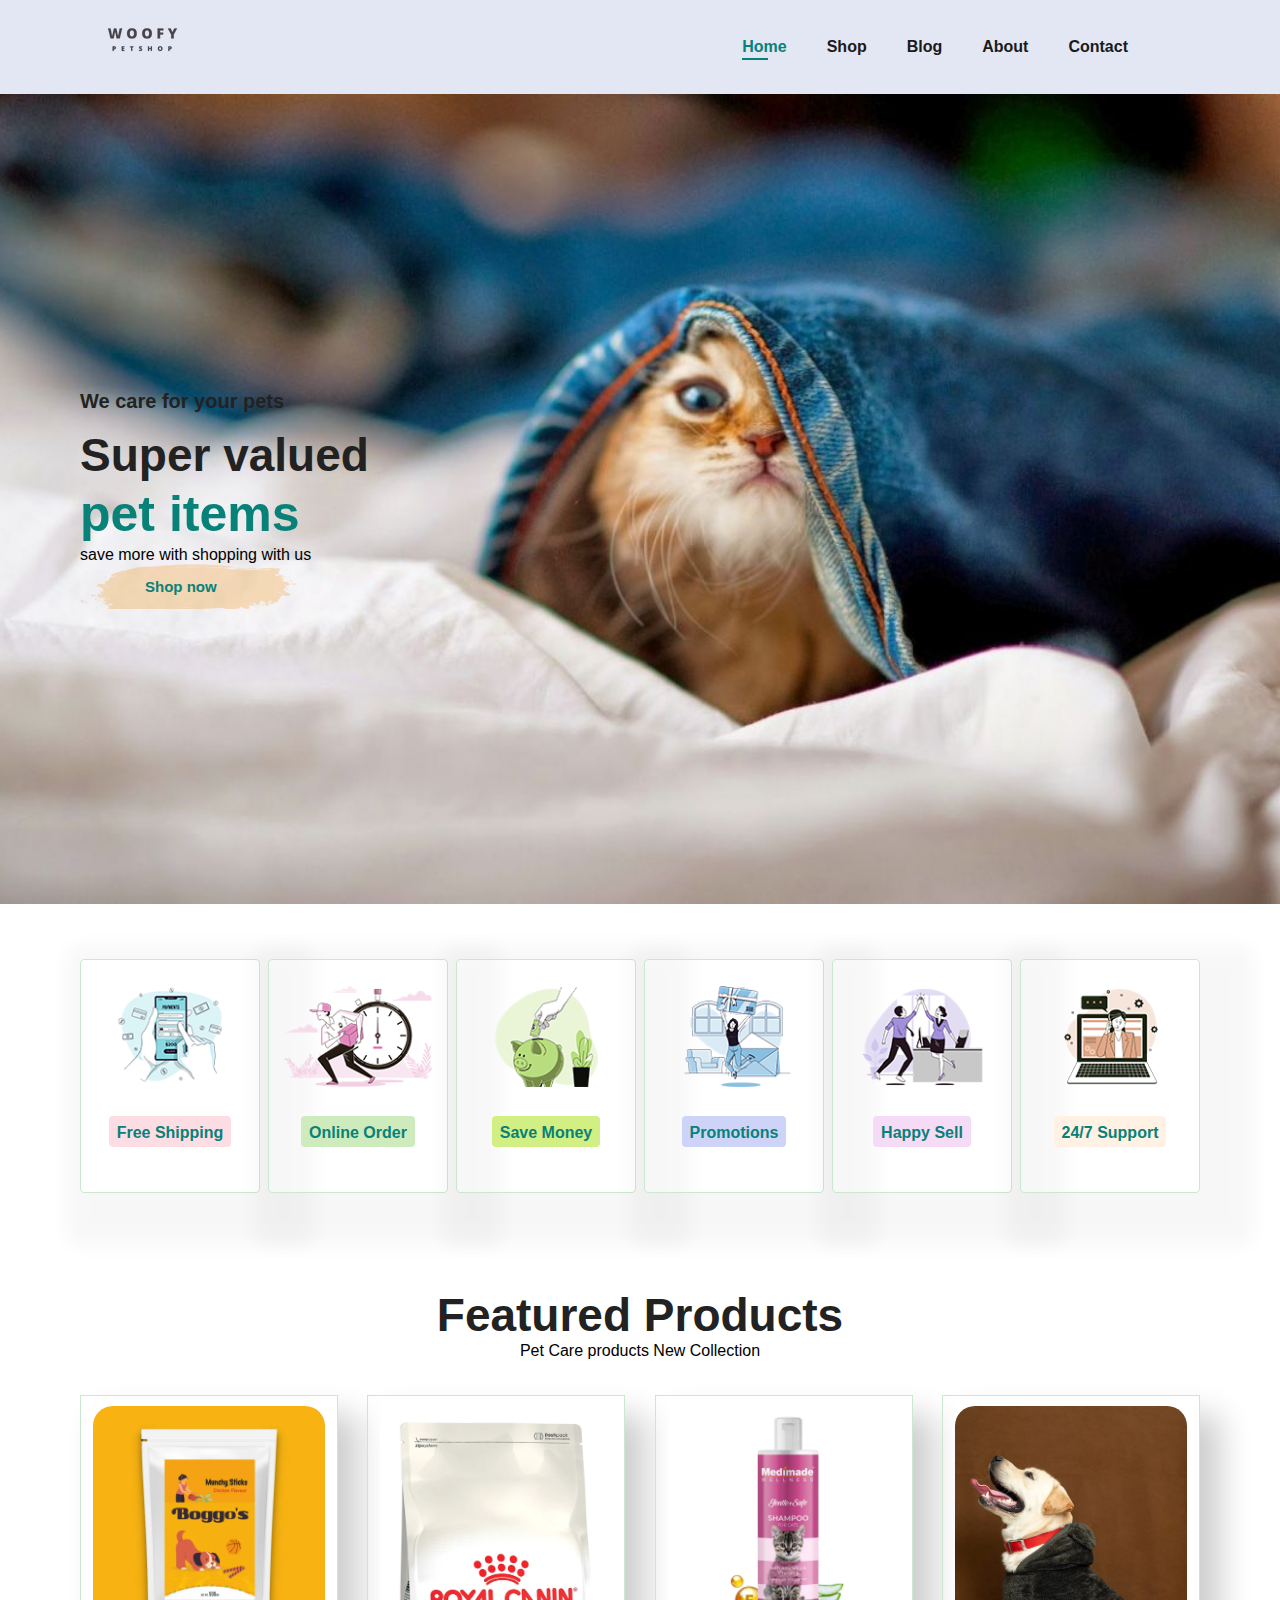
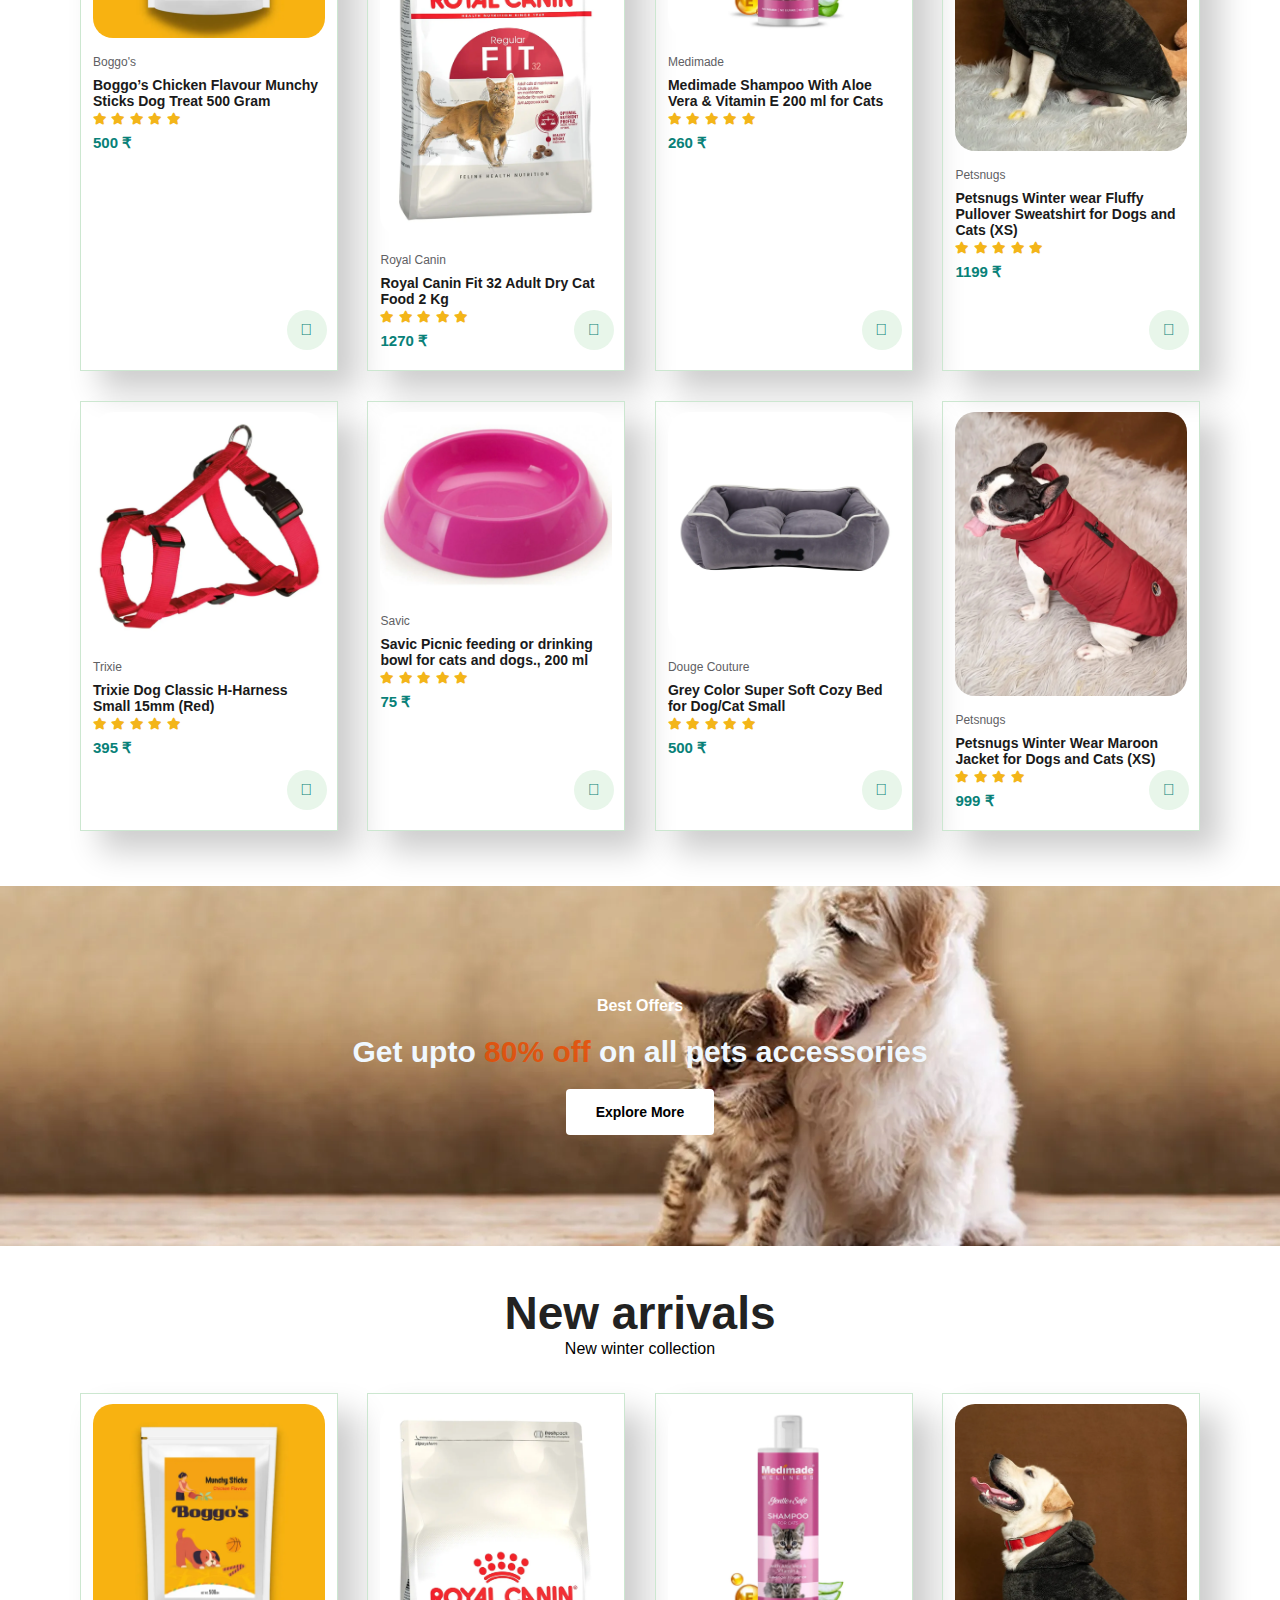
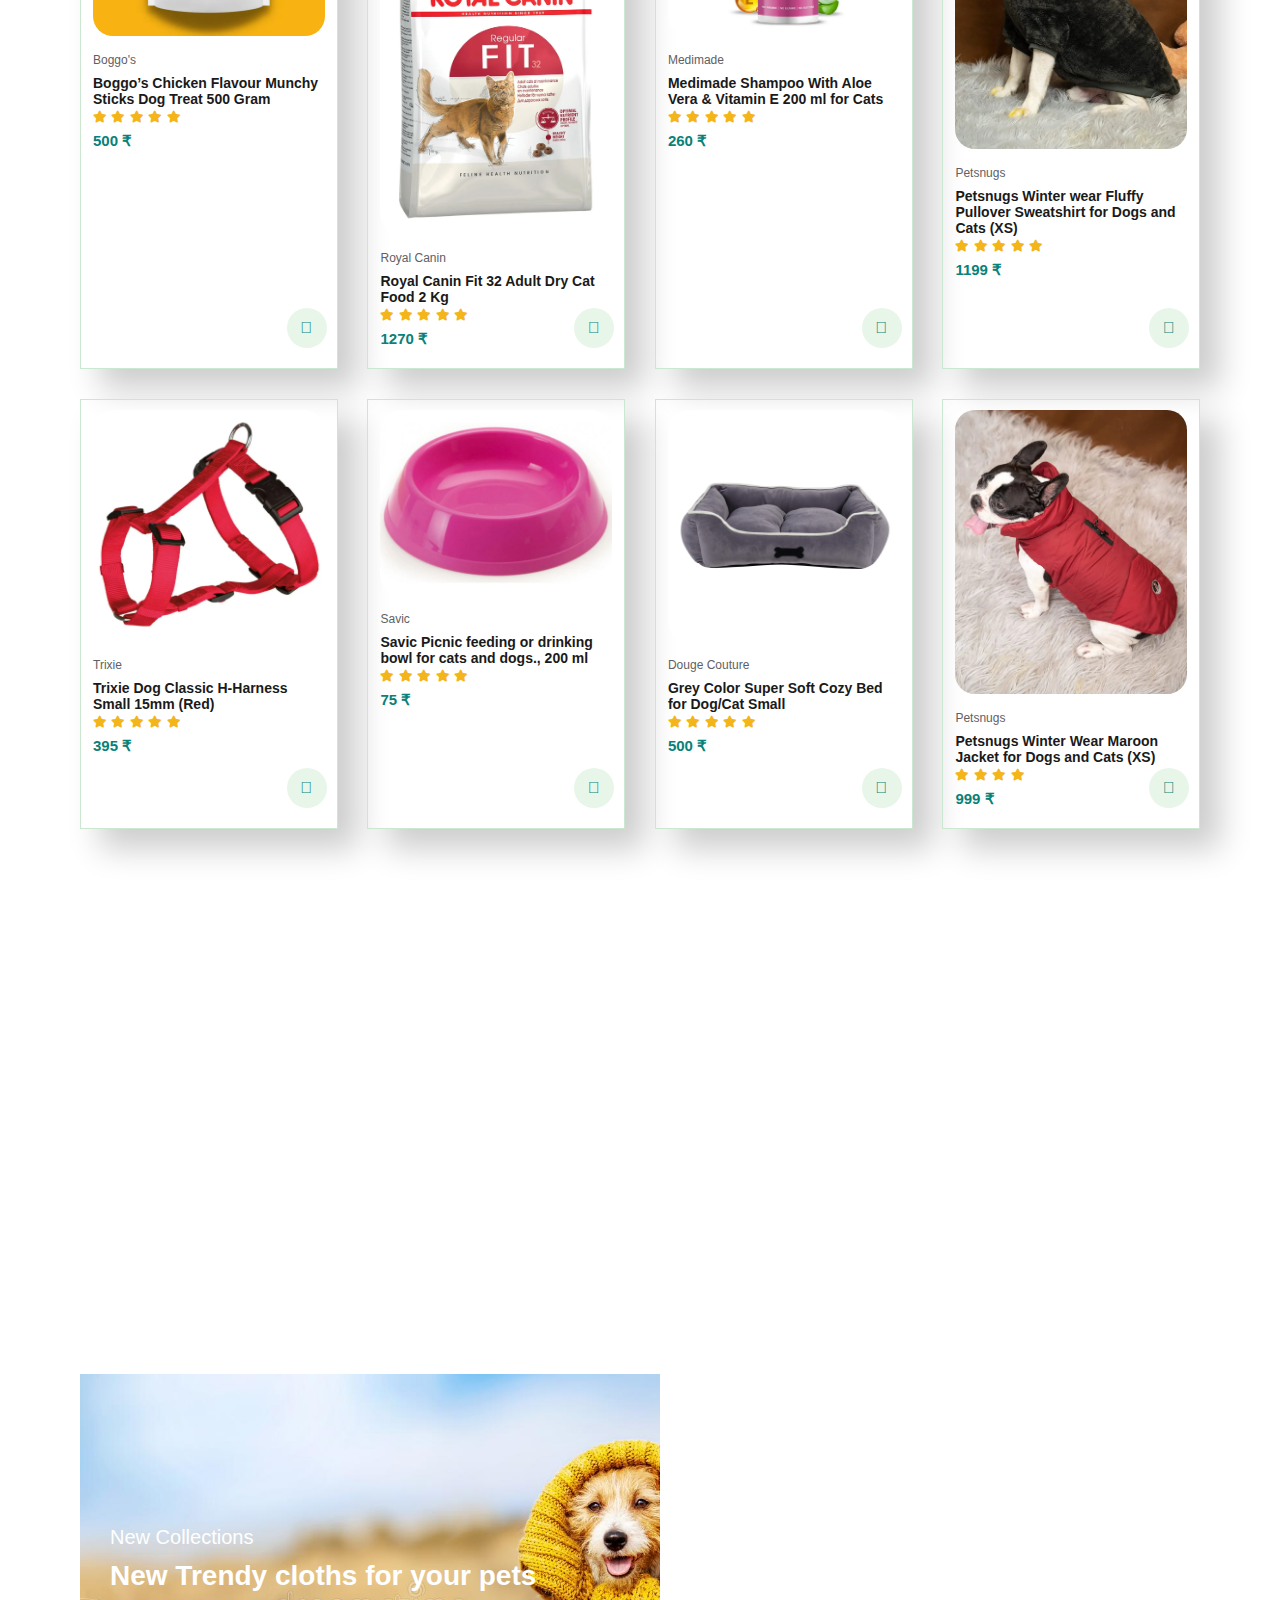
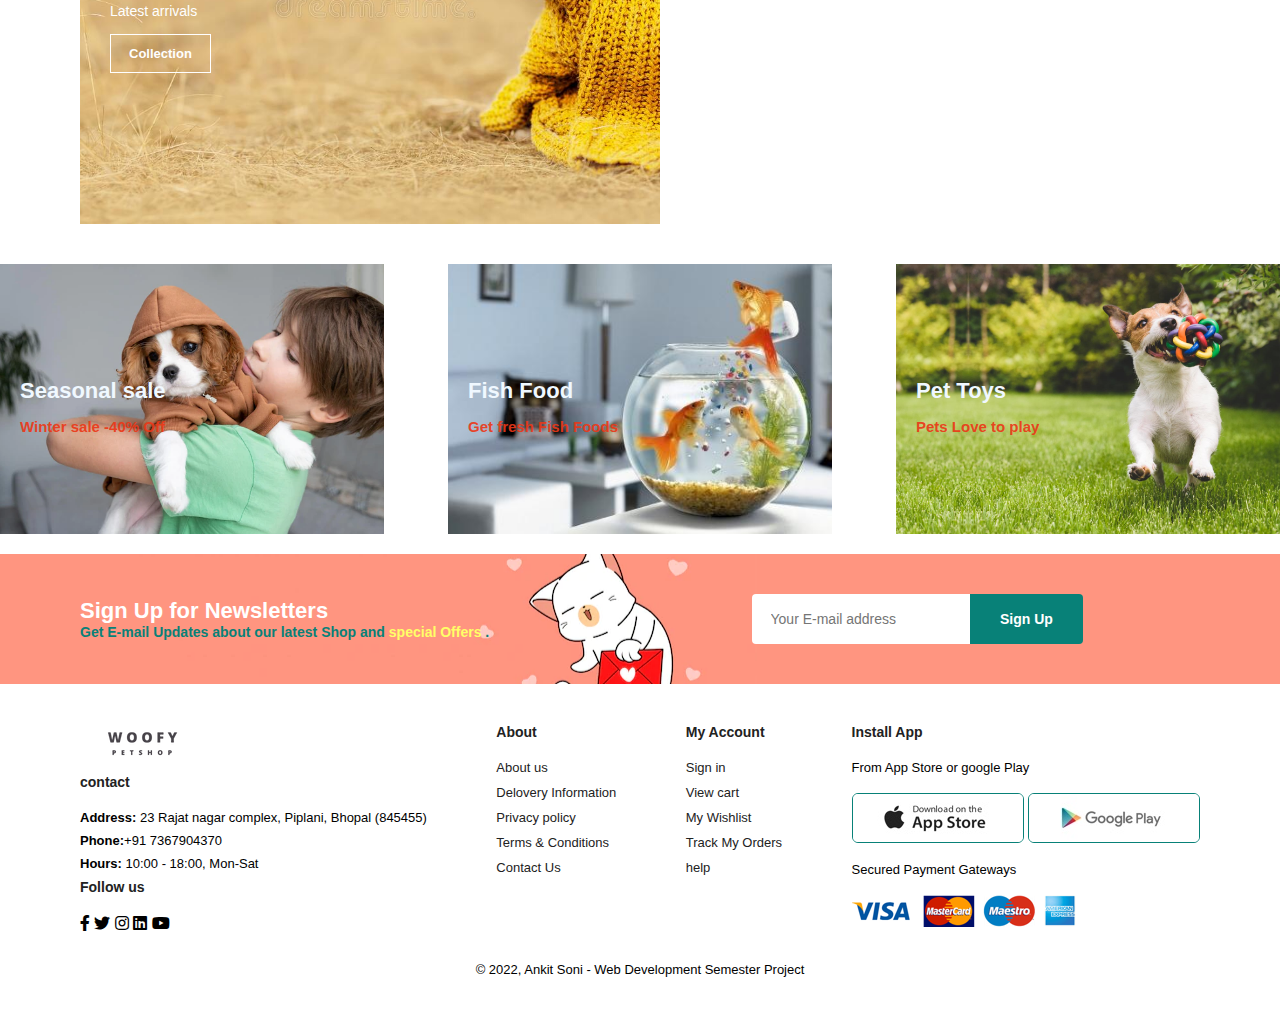
==== commit e0f0d46c: "created footer" ====
--- a/index.html
+++ b/index.html
@@ -416,7 +416,7 @@
         </div>
     </section>
 
-    <section id="newsletter" class="section-p1 sectio-m1">
+    <section id="newsletter" class="section-p1 section-m1">
         <div class="newstext">
             <h4>Sign Up for Newsletters</h4>
             <p>Get E-mail Updates about our latest Shop and <span>special Offers</span> .</p>
@@ -428,6 +428,59 @@
         </div>
     </section>
 
+    <footer class="section-p1">
+        <div class="col">
+            <img src="img/logo.png" alt="">
+            <h4>contact</h4>
+            <p> <strong>Address:</strong>  23 Rajat nagar complex, Piplani, Bhopal (845455)</p>
+            <p> <strong>Phone:</strong>+91 7367904370</p>
+            <p> <strong>Hours:</strong> 10:00 - 18:00, Mon-Sat</p>
+            <div class="Follow">
+                    <h4>Follow us</h4>
+                    <div class="icons">
+                        <i class="fab fa-facebook-f"></i>
+                        <i class="fab fa-twitter"></i>
+                        <i class="fab fa-instagram"></i>
+                        <i class="fab fa-linkedin"></i>
+                        <i class="fab fa-youtube"></i>
+                    </div>
+            </div>
+        </div>
+
+        <div class="col">
+            <h4>About</h4>
+            <a href="#">About us</a>
+            <a href="#">Delovery Information</a>
+            <a href="#">Privacy policy</a>
+            <a href="#">Terms & Conditions</a>
+            <a href="#">Contact Us</a>
+        </div>
+
+        <div class="col">
+            <h4>My Account</h4>
+            <a href="#">Sign in</a>
+            <a href="#">View cart</a>
+            <a href="#">My Wishlist</a>
+            <a href="#">Track My Orders</a>
+            <a href="#">help</a>
+        </div>
+
+        <div class="col install">
+            <h4>Install App</h4>
+            <p>From App Store or google Play</p>
+            <div class="row">
+                <img src="img/footer/app.jpg" alt="">
+                <img src="img/footer/play.jpg" alt="">
+            </div>
+            <p>Secured Payment Gateways</p>
+            <img src="img/footer/pay.png" alt="">
+        </div>
+        <div class="copyright">
+            <p>© 2022, Ankit Soni - Web Development Semester Project</p>
+        </div>
+
+    </footer>
+
      <script src="script.js"></script>
 </body>
 </html>--- a/style.css
+++ b/style.css
@@ -294,7 +294,7 @@
     justify-content: center;
     align-items:flex-start;
     background-image: url(/img/banner/mobile_1.avif);
-    min-width: 645px;
+    min-width: 580px;
     height: 50vh;
     background-size: cover;
     background-position: center;
@@ -406,4 +406,59 @@
     white-space: nowrap;
     border-bottom-left-radius: 0;
     border-top-left-radius: 0;
+}
+footer{
+    display: flex;
+    flex-wrap: wrap;
+    justify-content: space-between;
+}
+footer .col{
+    display: flex;
+    flex-direction: column;
+    align-items: flex-start;
+    margin-bottom: 20px;
+}
+footer .logo{
+    margin-bottom: 30px;
+
+}
+footer h4{
+    font-size: 14px;
+    padding-bottom: 20px;
+
+}
+footer p{
+    font-size: 13px;
+    margin: 0 0 8px 0;
+
+}
+footer a{
+    font-size: 13px;
+    text-decoration: none;
+    color: #222;
+    margin-bottom: 10px;
+}
+footer .follow{
+    margin-top: 20px;
+
+}
+footer .follow i{
+    color: #465b52;
+    padding-right: 4px;
+    cursor: pointer;
+}
+footer .install .row img{
+    border: 1px solid #088178;
+    border-radius: 6px;
+}
+footer .install img{
+    margin: 10px 0 15px 0;
+}
+footer .follow i:hover,
+footer a:hover{
+    color: #088178;
+}
+footer .copyright{
+    text-align: center;
+    width: 100%;
 }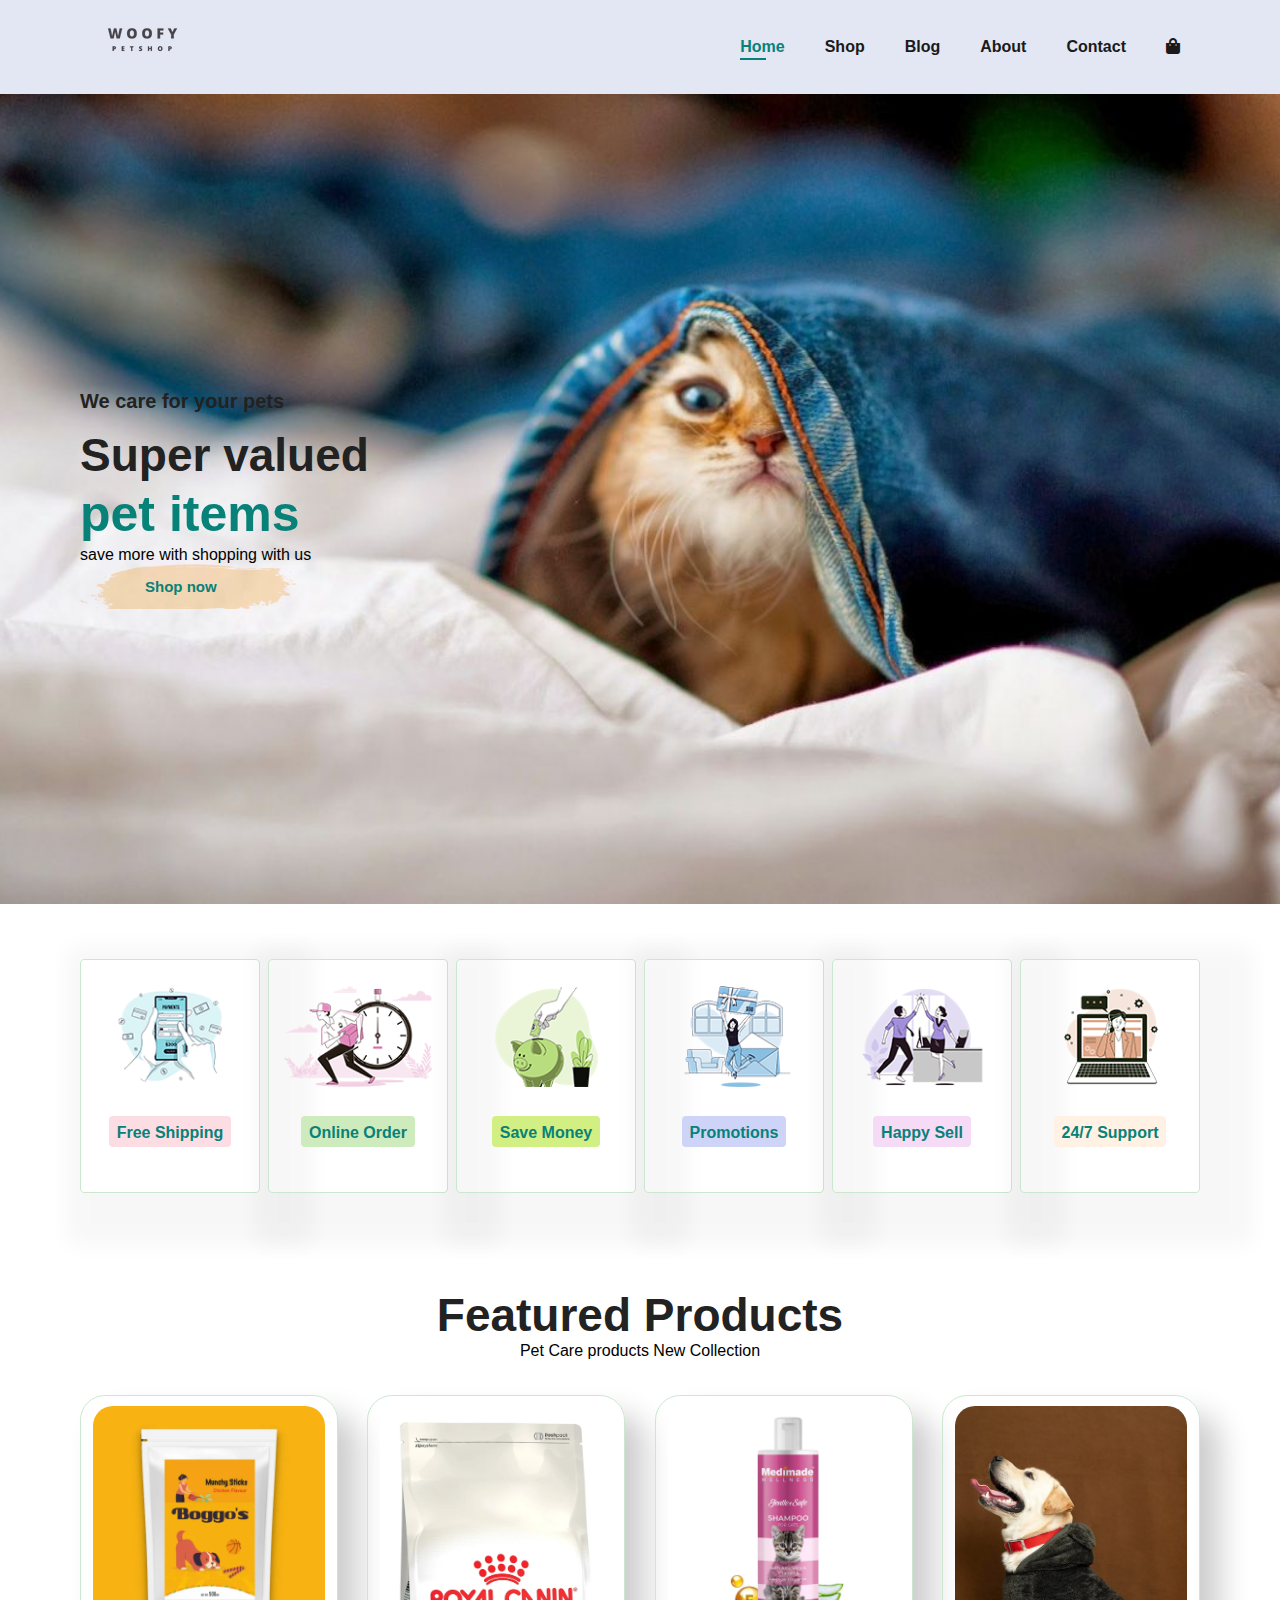
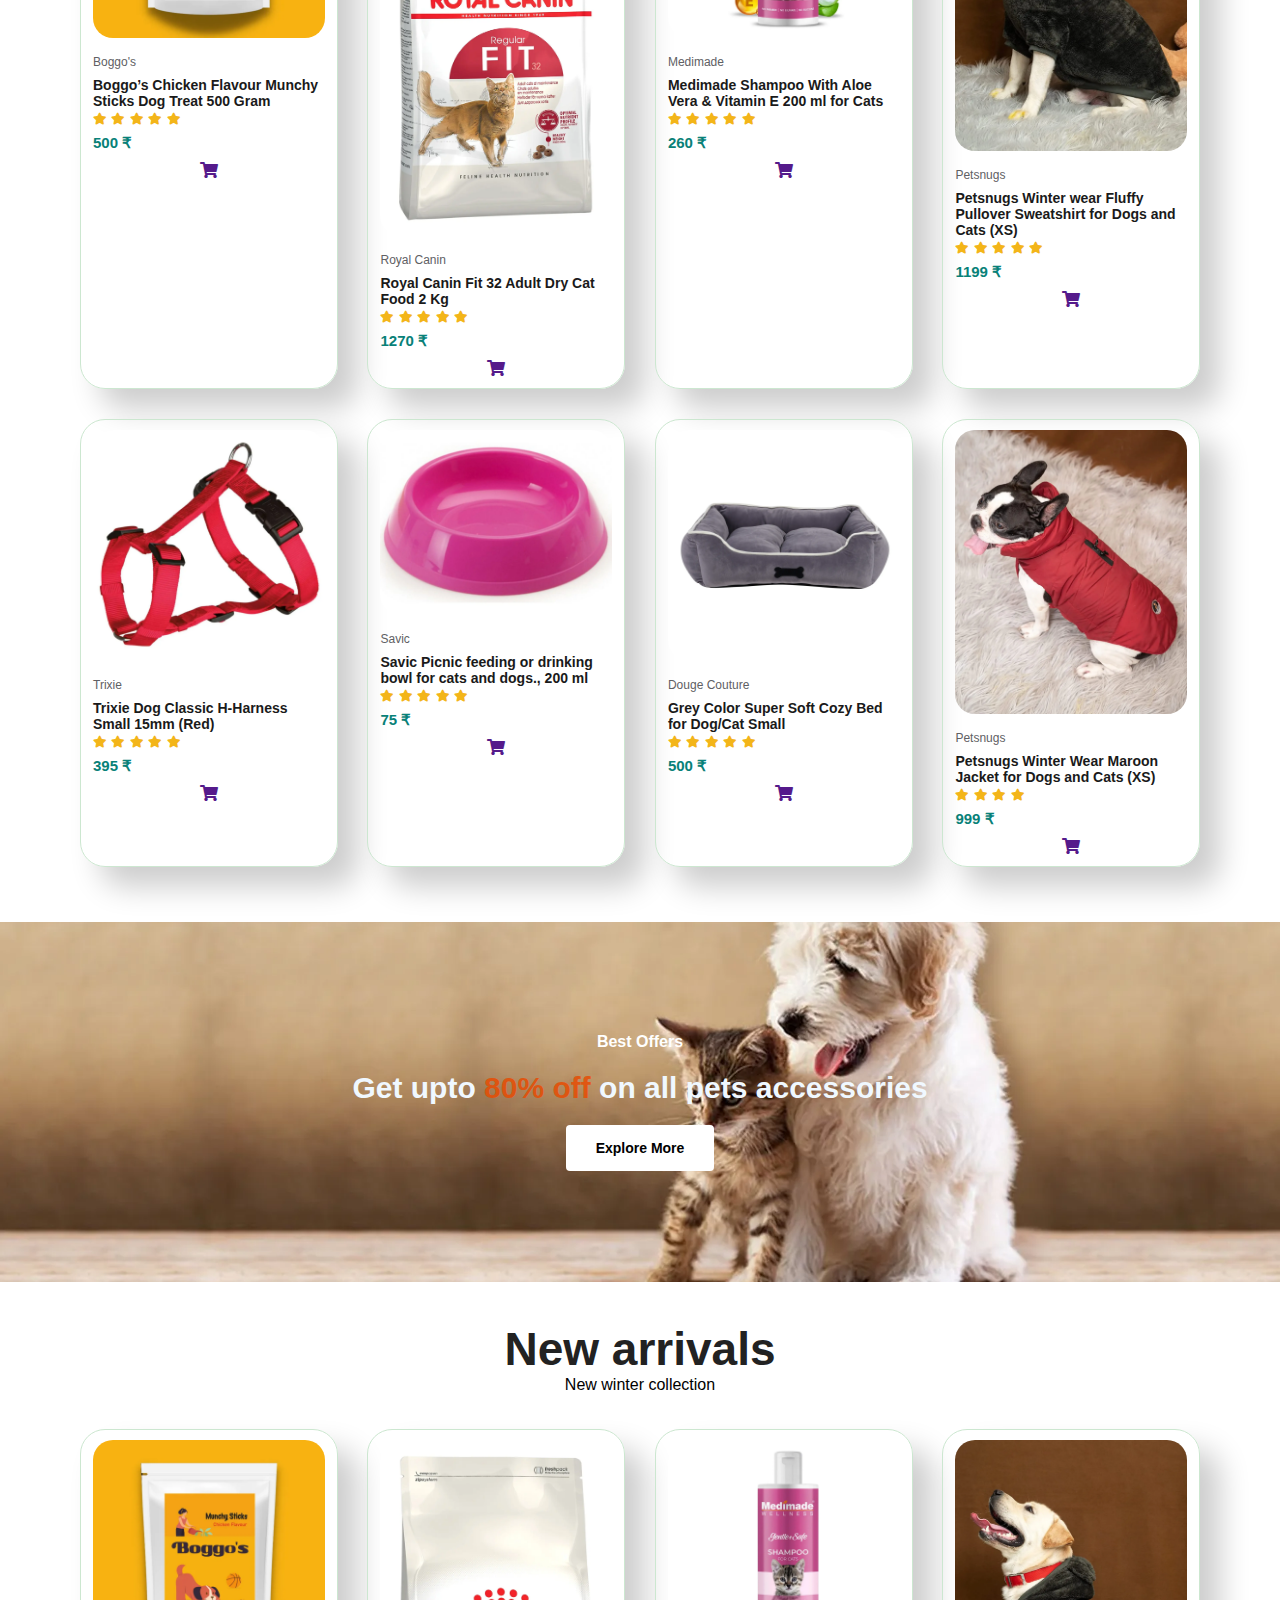
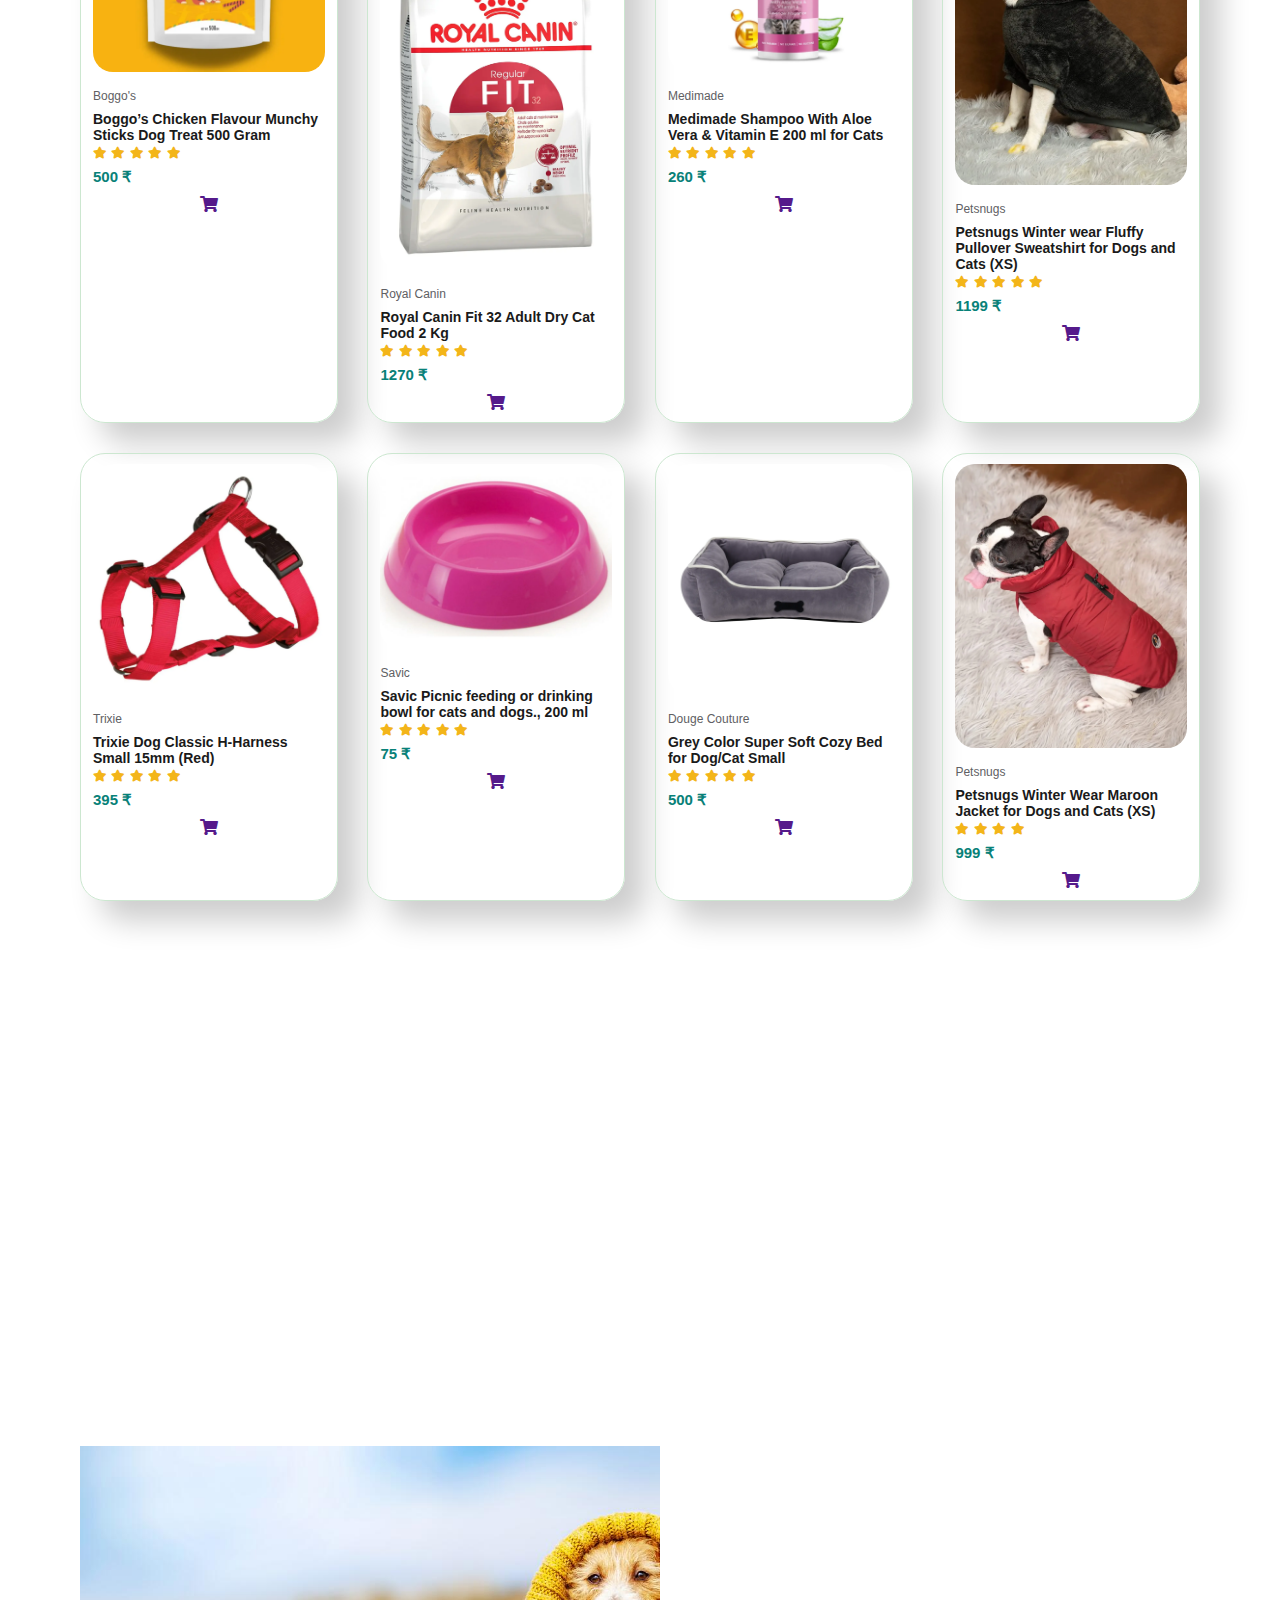
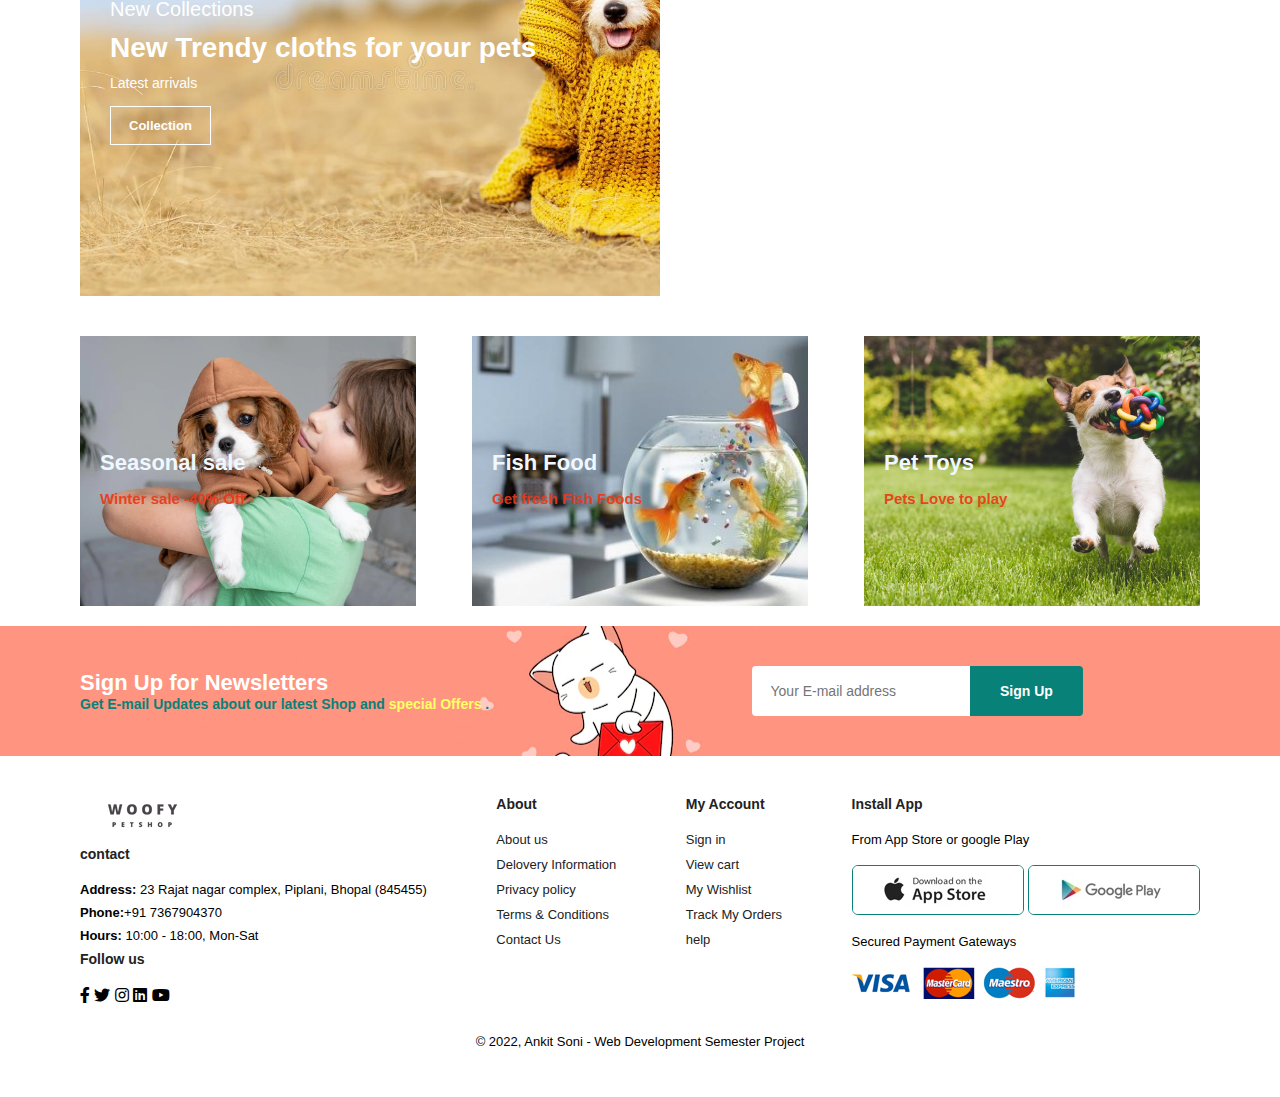
==== commit b162822c: "complete responsive website" ====
--- a/index.html
+++ b/index.html
@@ -22,15 +22,22 @@
 
         <div>
             <ul id="navbar">
+                <a href="#" id="close"><i class="fa fa-times"></i></a>
                 <li><a class="active" href="index.html">Home </a></li>
                 <li><a href="shop.html">Shop </a></li>
                 <li><a href="blog.html">Blog </a></li>
                 <li><a href="about.html">About </a></li>
                 <li><a href="contact.html">Contact </a></li>
-                <li><a href="Cart.html"><i class="fa-duotone fa-store"></i></a></li>
+                <li id="lg-bag"><a href="Cart.html"><i class="fa fa-shopping-bag"></i></a></li>
+                
 
             </ul>
 
+        </div>
+
+        <div id="mobile">
+            <a href="Cart.html"><i class="fa fa-shopping-bag" ></i></a>
+            <i id="bar" class="fa fa-bars"></i>
         </div>
 
     </section>
@@ -97,7 +104,7 @@
                     </div>
                     <h4> 500 ₹ </h4>
                 </div>
-                <a href=""><i class="fal fa-shopping-cart cart"></i></a>
+                <a href=""><i class="fas fa-shopping-cart"></i></a>
             </div>
        
         
@@ -115,7 +122,7 @@
                     </div>
                     <h4> 1270 ₹ </h4>
                 </div>
-                <a href=""><i class="fal fa-shopping-cart cart"></i></a>
+                <a href=""><i class="fas fa-shopping-cart"></i></a>
             </div>
         
         
@@ -133,7 +140,7 @@
                     </div>
                     <h4> 260 ₹ </h4>
                 </div>
-                <a href=""><i class="fal fa-shopping-cart cart"></i></a>
+                <a href=""><i class="fas fa-shopping-cart"></i></a>
             </div>
         
         
@@ -151,7 +158,7 @@
                     </div>
                     <h4> 1199 ₹ </h4>
                 </div>
-                <a href=""><i class="fal fa-shopping-cart cart"></i></a>
+                <a href=""><i class="fas fa-shopping-cart"></i></a>
             </div>
         
         
@@ -169,7 +176,7 @@
                     </div>
                     <h4> 395 ₹ </h4>
                 </div>
-                <a href=""><i class="fal fa-shopping-cart cart"></i></a>
+                <a href=""><i class="fas fa-shopping-cart"></i></a>
             </div>
         
         
@@ -187,7 +194,7 @@
                     </div>
                     <h4> 75 ₹ </h4>
                 </div>
-                <a href=""><i class="fal fa-shopping-cart cart"></i></a>
+                <a href=""><i class="fas fa-shopping-cart"></i></a>
             </div>
     
         
@@ -205,7 +212,7 @@
                     </div>
                     <h4> 500 ₹ </h4>
                 </div>
-                <a href=""><i class="fal fa-shopping-cart cart"></i></a>
+                <a href=""><i class="fas fa-shopping-cart"></i></a>
             </div>
     
         
@@ -223,7 +230,7 @@
                     </div>
                     <h4> 999 ₹ </h4>
                 </div>
-                <a href=""><i class="fal fa-shopping-cart cart"></i></a>
+                <a href=""><i class="fas fa-shopping-cart"></i></a>
             </div>
         </div>
     </section>
@@ -253,7 +260,7 @@
                     </div>
                     <h4> 500 ₹ </h4>
                 </div>
-                <a href=""><i class="fal fa-shopping-cart cart"></i></a>
+                <a href=""><i class="fas fa-shopping-cart"></i></i></a>
             </div>
        
         
@@ -271,7 +278,7 @@
                     </div>
                     <h4> 1270 ₹ </h4>
                 </div>
-                <a href=""><i class="fal fa-shopping-cart cart"></i></a>
+                <a href=""><i class="fas fa-shopping-cart"></i></i></a>
             </div>
         
         
@@ -289,7 +296,7 @@
                     </div>
                     <h4> 260 ₹ </h4>
                 </div>
-                <a href=""><i class="fal fa-shopping-cart cart"></i></a>
+                <a href=""><i class="fas fa-shopping-cart"></i></i></a>
             </div>
         
         
@@ -307,7 +314,7 @@
                     </div>
                     <h4> 1199 ₹ </h4>
                 </div>
-                <a href=""><i class="fal fa-shopping-cart cart"></i></a>
+                <a href=""><i class="fas fa-shopping-cart"></i></i></a>
             </div>
         
         
@@ -325,7 +332,7 @@
                     </div>
                     <h4> 395 ₹ </h4>
                 </div>
-                <a href=""><i class="fal fa-shopping-cart cart"></i></a>
+                <a href=""><i class="fas fa-shopping-cart"></i></i></a>
             </div>
         
         
@@ -343,7 +350,7 @@
                     </div>
                     <h4> 75 ₹ </h4>
                 </div>
-                <a href=""><i class="fal fa-shopping-cart cart"></i></a>
+                <a href=""><i class="fas fa-shopping-cart"></i></i></a>
             </div>
     
         
@@ -361,7 +368,7 @@
                     </div>
                     <h4> 500 ₹ </h4>
                 </div>
-                <a href=""><i class="fal fa-shopping-cart cart"></i></a>
+                <a href=""><i class="fas fa-shopping-cart"></i></i></a>
             </div>
     
         
@@ -379,7 +386,7 @@
                     </div>
                     <h4> 999 ₹ </h4>
                 </div>
-                <a href=""><i class="fal fa-shopping-cart cart"></i></a>
+                <a href=""><i class="fas fa-shopping-cart"></i></i></a>
             </div>
         </div>
     </section>
--- a/style.css
+++ b/style.css
@@ -106,6 +106,13 @@
     position: absolute;
     bottom: -4px;
     left: 20px;
+}
+#mobile{
+    display: none;
+    align-items: center;
+}
+#close{
+    display: none;
 }
 
 /*home page*/
@@ -204,9 +211,11 @@
     min-width: 250px;
     padding: 10px 12px;
     border: 1px solid #cce7d0;
+    border-radius: 25px;
     cursor: pointer;
     box-shadow:20px 20px 30px rgba(0,0,0,0.2);
     margin: 15px 0;
+    transition: 0.2s ease;
     position: relative;
 }
 #product1 .pro:hover{
@@ -328,8 +337,9 @@
 }
 #banner3{
     display: flex;
-    flex-direction: row;
     justify-content: space-between;
+    flex-wrap: wrap;
+    padding: 0 80px;
 } 
 
 #banner3 .banner-box{
@@ -461,4 +471,151 @@
 footer .copyright{
     text-align: center;
     width: 100%;
-}+}
+
+/* start media query */
+@media (max-width:799px){
+    .section-p1 {
+        padding: 40px 40px;
+    }
+    #navbar {
+        display: flex;
+        flex-direction: column;
+        align-items: flex-start;
+        justify-content: flex-start;
+        position: fixed;
+        top: 0;
+        right: -300px;
+        height: 100vh;
+        width: 300px;
+        background-color: #e3e6f3;
+        box-shadow: 0 40px 60px rgba(0, 0, 0, 0.1);
+        padding: 80px 0 0 10px;
+        transition: 0.3s;
+    }
+     
+    #navbar.active{
+        right: 0px;
+    }
+    #navbar li{
+        margin-bottom: 25px;
+    }
+    #mobile{
+        display: flex;
+        align-items: center;
+    }
+    #mobile i{
+        color: #1a1a1a;
+        font-size: 24px;
+        padding-left: 20px;
+        padding: 10px;
+
+    }
+    #close{
+        display: initial;
+        position: absolute;
+        top: 30px;
+        left: 30px;
+        color: #000;
+        font-size: 24px;
+    }
+    #lg-bag{
+        display: none;
+    }
+    #hero {
+        height: 70vh;
+        padding: 0 80px; 
+        background-position:top 30% right 30% ;
+    }
+    #feature {
+        justify-content:center;
+    }
+    #feature .fe-box {
+      margin: 15px 15px ; 
+    }
+    #product1 .proContainer {
+        justify-content: center;
+        
+    }
+    #product1 .pro{
+        margin: 15px ;
+
+    }
+    #banner {
+       height: 20vh;
+    }
+    #sm-banner .banner-box {
+        min-width: 100%;
+        height: 30vh;
+       
+    }
+    #banner3{
+        padding: 40px;
+    } 
+    #banner3 .banner-box {
+        width: 28%;;
+    }
+    #newsletter .form{
+        width: 80%;
+    }
+     
+}
+@media  (max-width: 477px) {
+    .section-p1 {
+        padding: 20px;
+    }
+
+    #header{
+        padding: 10px 30px;
+    }
+    h1{
+        font-size: 38px;
+    }
+    h2{
+        font-size: 32px;
+    }
+    #hero{
+        padding: 0 20px;
+        background-position: 55%;
+    }
+    #feature {
+        justify-content: space-between;
+
+    }
+    #feature .fe-box {
+        width: 155px;
+        margin: 0 0 15px 0;
+    }
+    #product1 .pro {
+        width: 100%;
+       
+    }
+    #banner {
+        height: 40vh;
+       
+    }
+    #sm-banner .banner-box {
+        
+        height: 40vh;
+    }
+    #sm-banner .banner-box2 {
+        margin-top: 20px;
+    }
+    #banner3 {
+        padding: 0 20px;
+    }
+    #banner3 .banner-box {
+        width: 100%;
+    }
+    #newsletter .form{
+        width: 100%;
+    }
+    #newsletter {
+        padding: 40px 20px;
+    }
+    footer p {
+        text-align: start;
+    }
+
+}
+    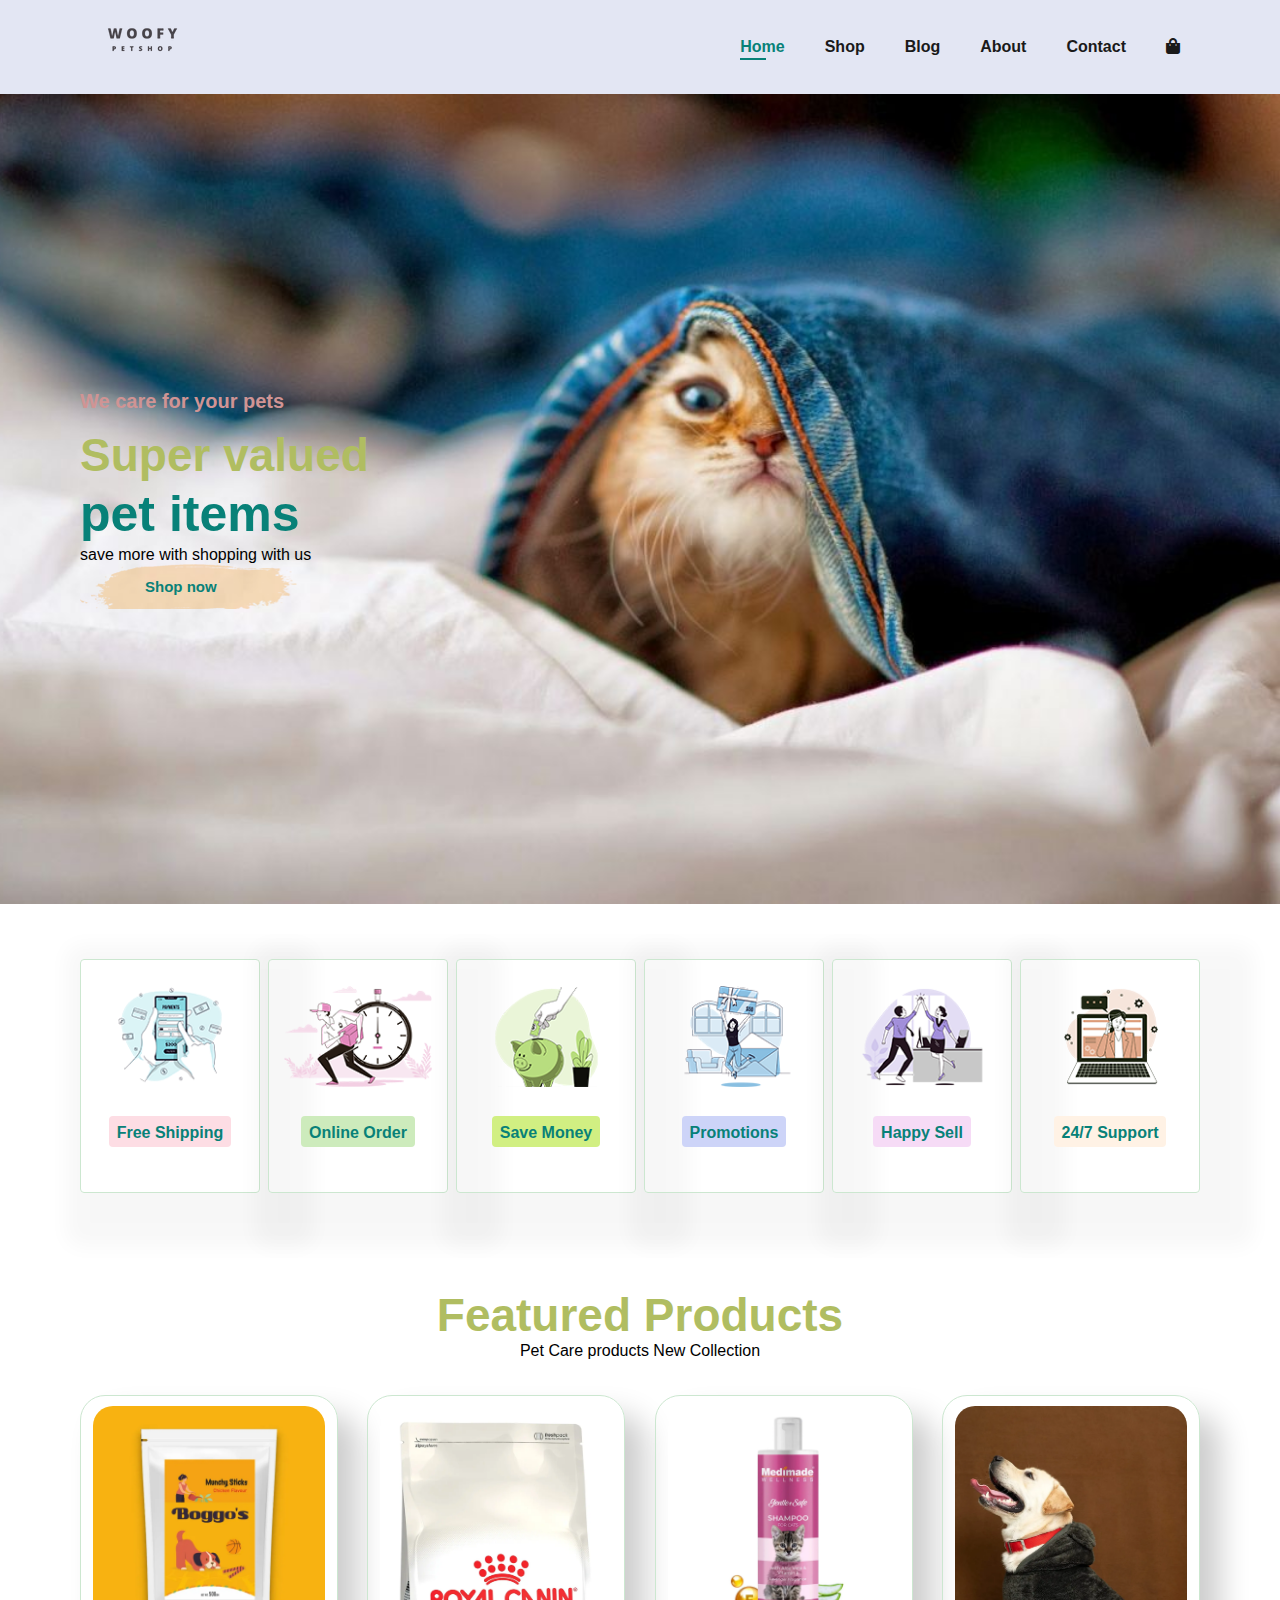
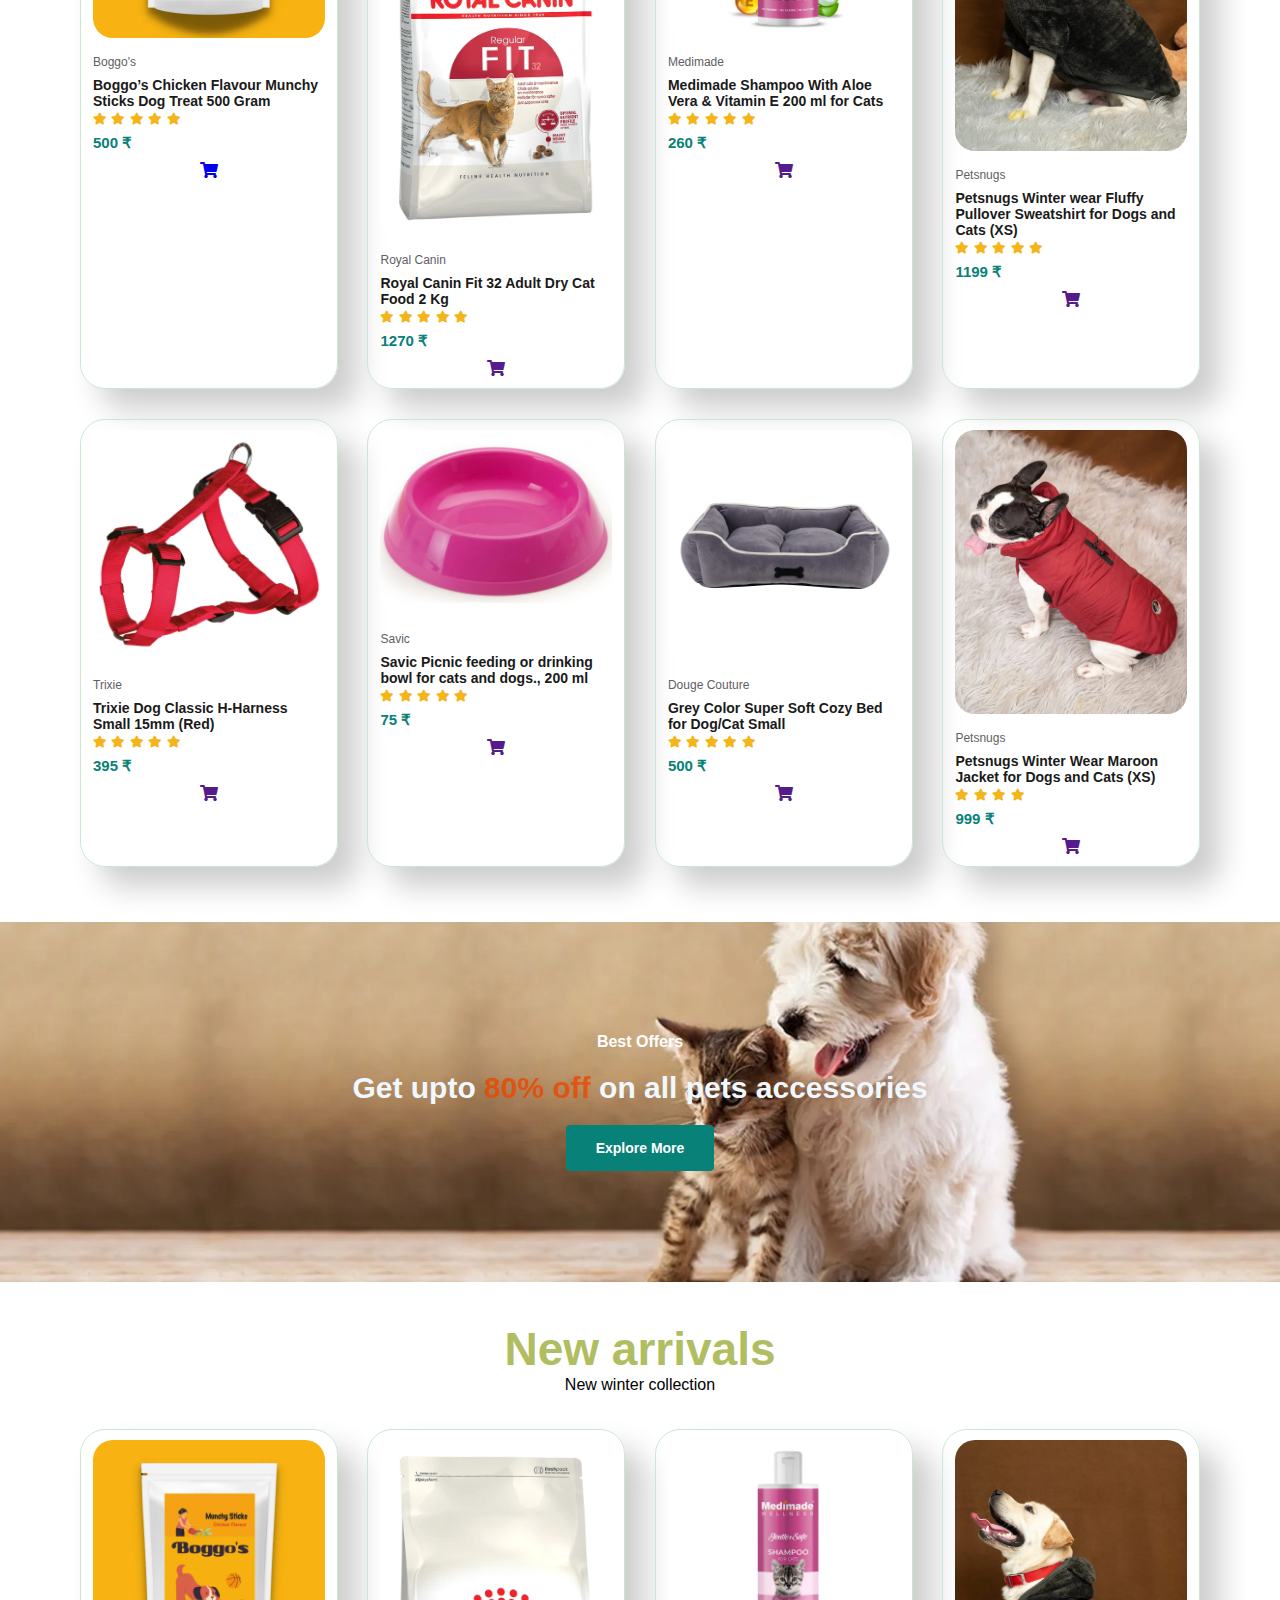
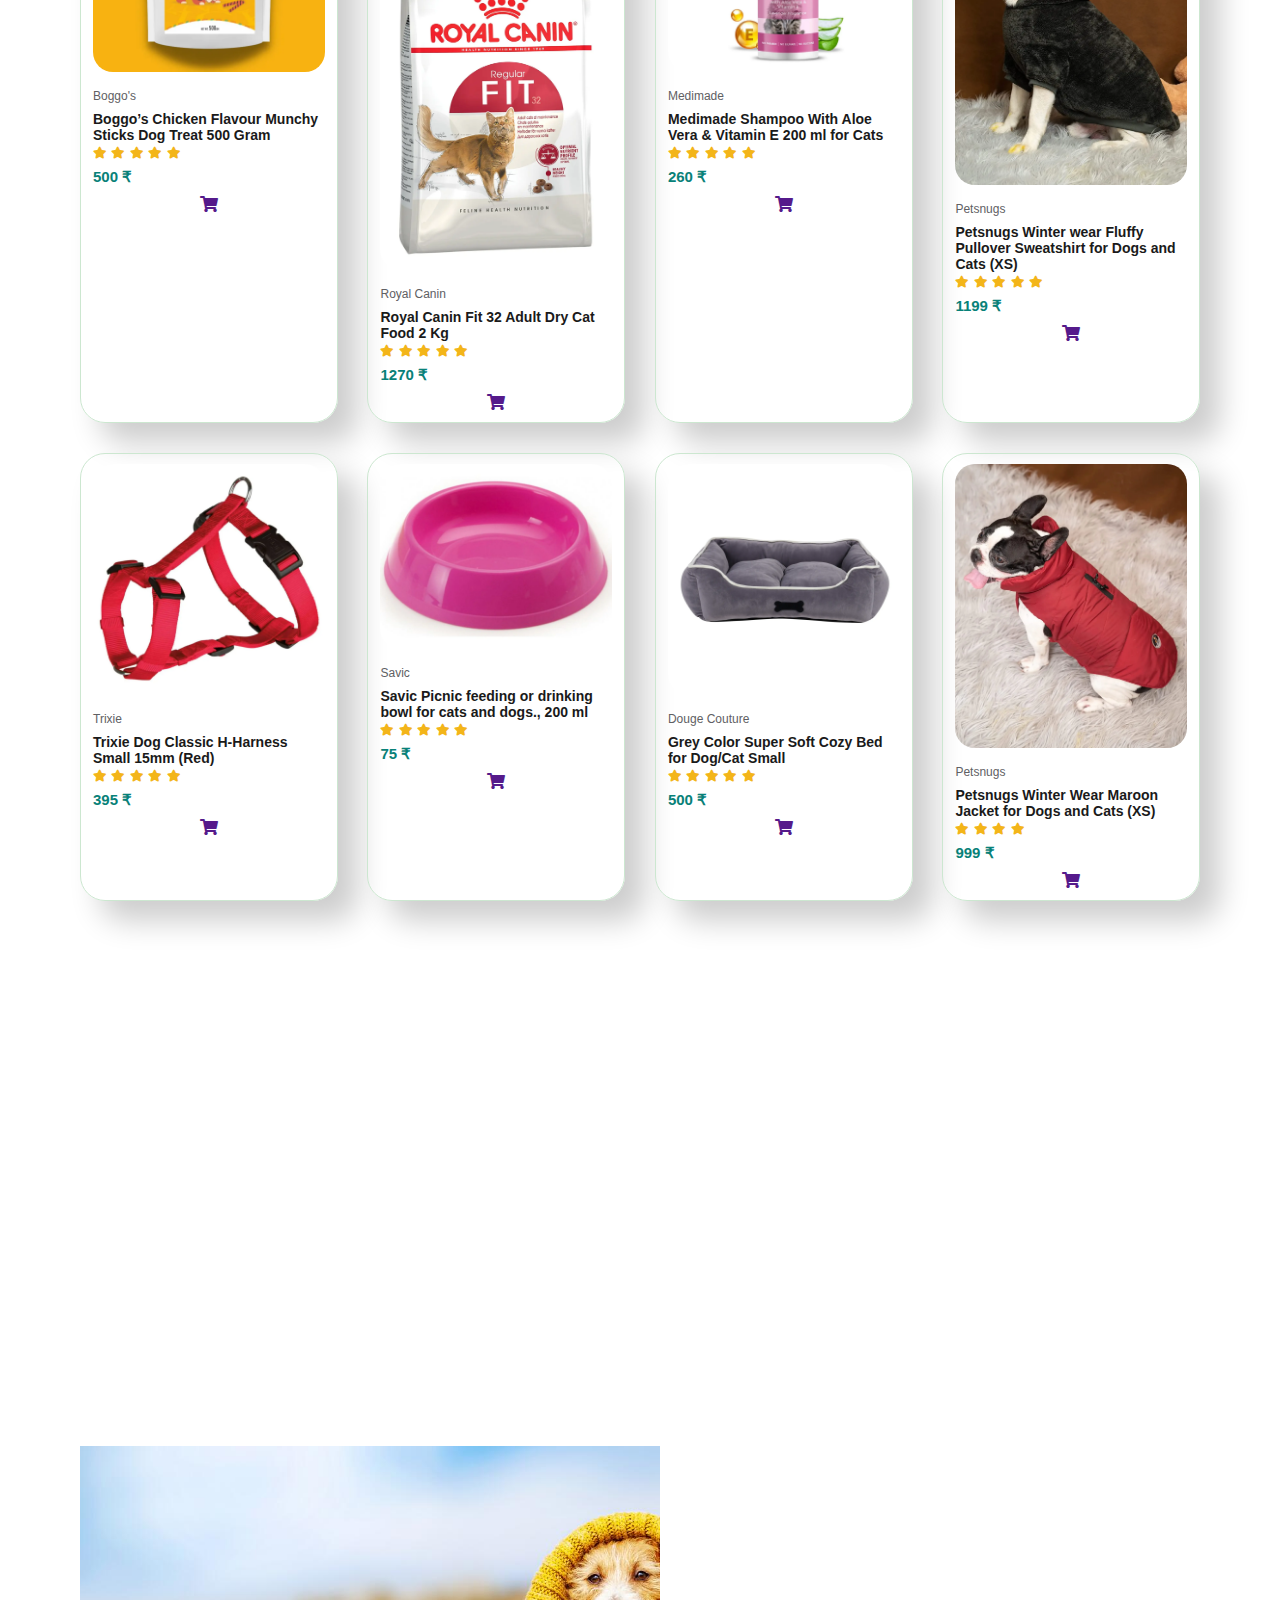
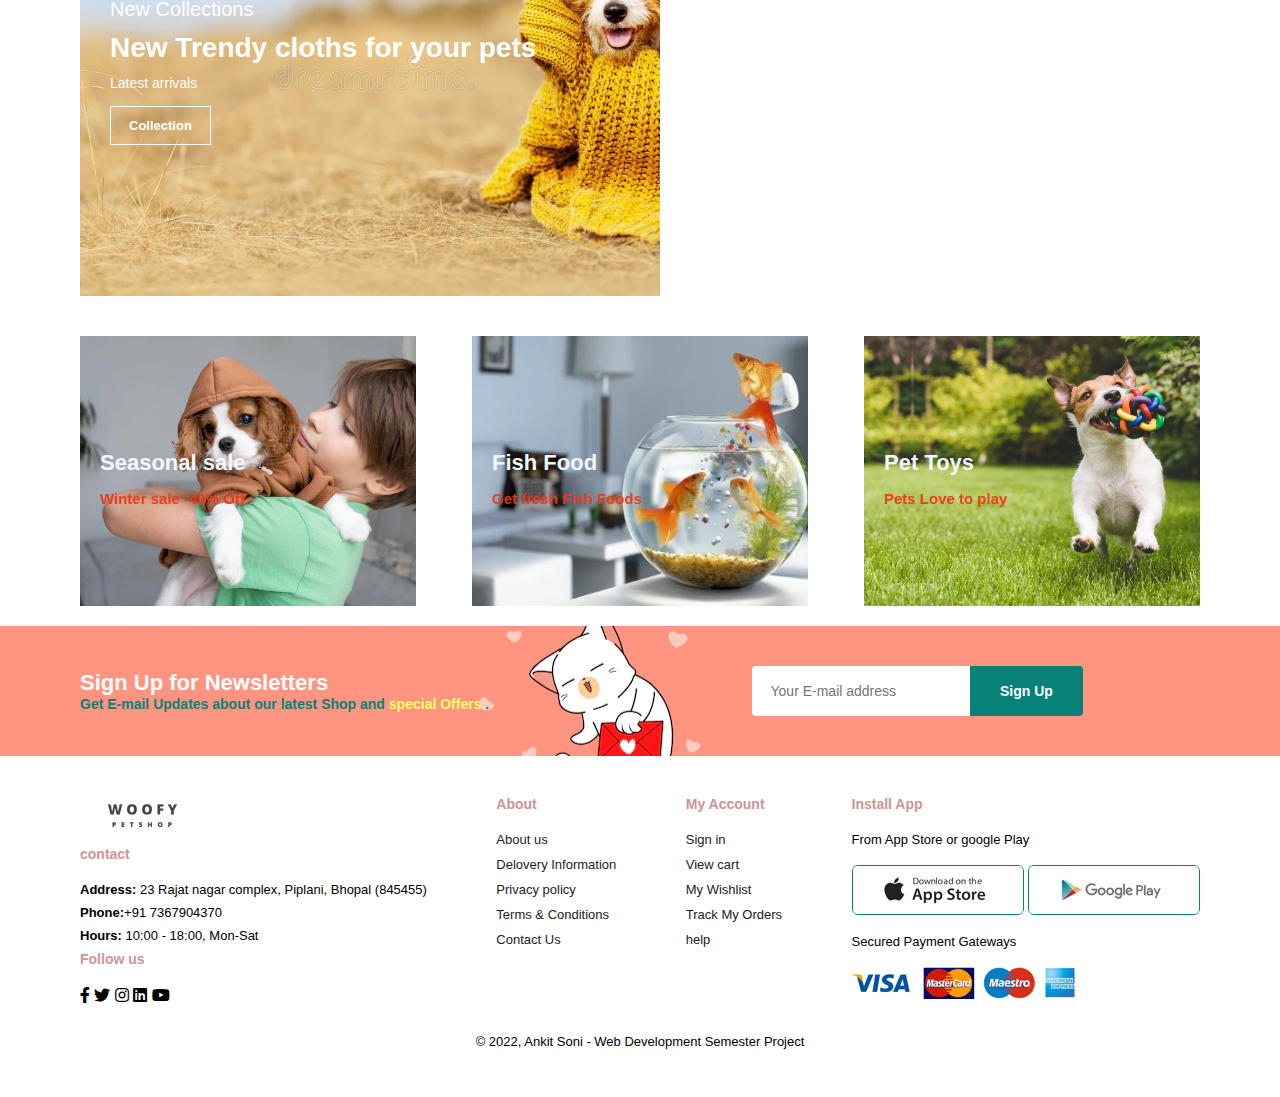
==== commit e2f064ae: "product page completed" ====
--- a/index.html
+++ b/index.html
@@ -8,14 +8,7 @@
     <link rel="stylesheet" href="https://use.fontawesome.com/releases/v5.15.4/css/all.css" />
     <link rel="stylesheet" href="style.css"> 
 </head>
- <!-- <style>
-#product1 .pro-container{
-    display: flex; 
-    justify-content: space-between;
-    padding-top: 20px;
-    flex-wrap: wrap;
-}
-</style>  -->
+
 <body>
     <section id="header">
         <a href="#"><img src="img/logo.png" class="logo" alt=""></a>
@@ -104,7 +97,7 @@
                     </div>
                     <h4> 500 ₹ </h4>
                 </div>
-                <a href=""><i class="fas fa-shopping-cart"></i></a>
+                <a href="sproduct.html"><i class="fas fa-shopping-cart"></i></a>
             </div>
        
         
@@ -235,7 +228,7 @@
         </div>
     </section>
 
-    <section id="banner" class="section-m1">
+    <section id="banner" class="section-m1" style=" background-image: url(/img/banner/Pet-Care-Banner.webp)">
         <h4>Best Offers</h4>
         <h2>Get upto <span>80% off</span> on all pets accessories</h2>
         <button class="normal">Explore More</button>
--- a/style.css
+++ b/style.css
@@ -9,17 +9,17 @@
 h1{
     font-size: 50px;
     line-height: 64px;
-    color: #222;
+    color: rgb(0, 0, 0);
 
 }
 h2{
     font-size: 46px;
     line-height: 54px;
-    color: #222;
+    color: rgb(176, 189, 97);
 }
 h4{
     font-size: 20px; 
-    color: #222;
+    color: rgb(208, 148, 148);
 } 
 h6{
     font-weight: 700;
@@ -36,8 +36,8 @@
     font-size: 14px;
     font-weight: 600;
     padding: 15px 30px;
-    color: #000;
-    background-color: #fff;
+    color:#fff;
+    background-color: #088178;
     border-radius: 4px;
     cursor: pointer;
     border: none;
@@ -268,7 +268,7 @@
     justify-content: center;
     align-items: center;
     text-align: center;
-    background-image: url(/img/banner/Pet-Care-Banner.webp);
+    /* background-image: url(/img/banner/Pet-Care-Banner.webp); */
     width: 100%;
     height: 40vh;
     background-size: cover;
@@ -618,4 +618,91 @@
     }
 
 }
+
+/* shop-page */
+
+#page-header{
+    background-image: url(/img/hero2.jpg);
+    height: 40vh;
+    width: 100%;
+    background-size: cover;
+    background-position: top 25% right 0;
+    padding: 0 80px;
+    display: flex;
+    flex-direction: column;
+    align-items: flex-start;
+    justify-content: center;
+}
+#pagination{
+    text-align: center;
+
+}
+#pagination a{
+    text-decoration: none;
+    background-color: #088178;
+    padding: 15px 20px;
+    border-radius: 4px;
+    color: #fff;
+    font-weight: 600;
+}
+#pagination a i{
+    font-size: 16px;
+    font-weight: 600;
+    
+}
+/* single Product */
+#prodetails{
+    display: flex;
+    margin-top: 20px;
+
+}
+
+
+#prodetails .single-pro-image{
+    width: 40%;
+    margin-right: 50px;
+
+}
+.small-img-group{
+    display: flex;
+    justify-content: space-between;
+
+}
+.small-img-col{
+    flex-basis: 24%;
+    cursor: pointer;
+}
+
+#prodetails .single-pro-details{
+    width: 50%;
+    padding-top: 40px ;
+
+}
+
+#prodetails .single-pro-details h4{
+    padding:  40px 0 36px 0;
+}
+#prodetails .single-pro-details h2{
+    font-size: 26px;
+}
+#prodetails .single-pro-details input{
+    width: 50px;
+    height: 47px;
+    padding-left: 10px;
+    font-size: 16px;
+    margin-right: 10px;
+
+
+}
+#prodetails .single-pro-details input:focus{
+    outline: none ;
+}
+#prodetails .single-pro-details button{
+    background: #088178;
+    color: #e8f6ea;
+}
+#prodetails .l1{
+    line-height:  30px;
+
+}
     